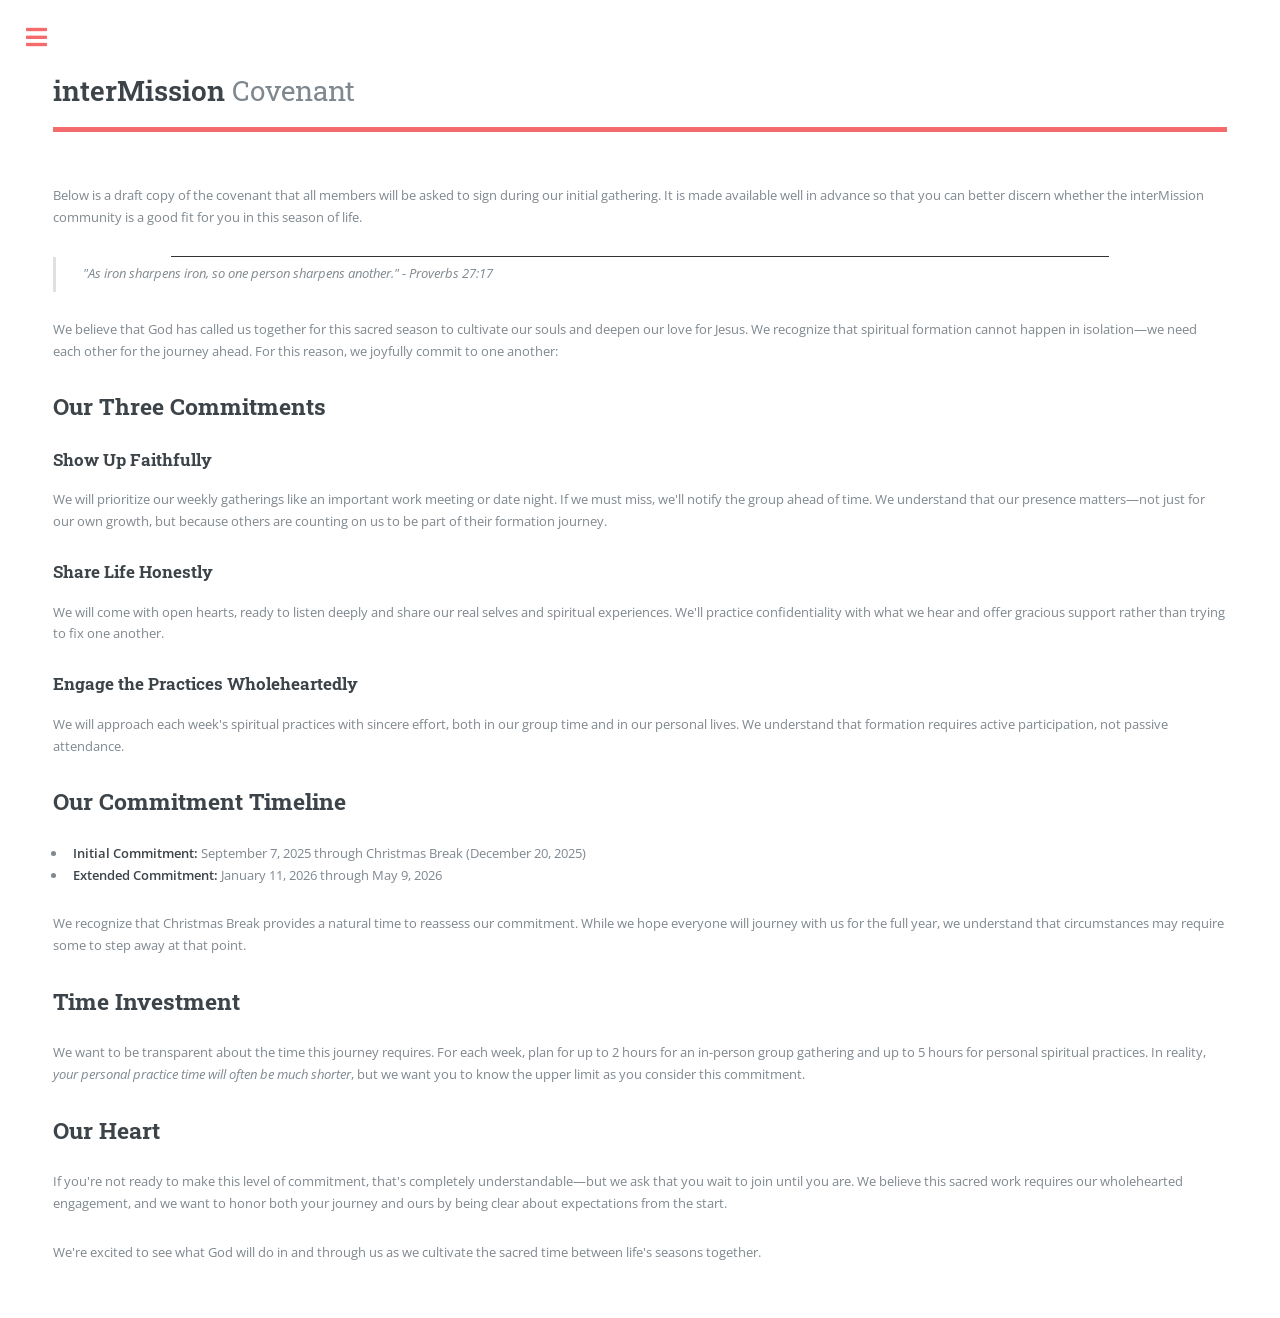
==== covenant.html @ 073c4ceb "Copy entire interMission site 2026-03-30" ====
<!DOCTYPE HTML>
<!--
	interMission
-->
<html lang="en">
	<head>
		<title>interMission</title>
		<meta charset="utf-8" />
		<meta name="viewport" content="width=device-width, initial-scale=1, user-scalable=no" />
		<link rel="stylesheet" href="assets/css/main.css" />
		<link rel="apple-touch-icon" sizes="180x180" href="/apple-touch-icon.png">
		<link rel="icon" type="image/png" sizes="32x32" href="/favicon-32x32.png">
		<link rel="icon" type="image/png" sizes="16x16" href="/favicon-16x16.png">
		<link rel="manifest" href="/site.webmanifest">
	</head>
	<body class="is-preload">

		<!-- Wrapper -->
			<div id="wrapper">

				<!-- Main -->
					<div id="main">
						<div class="inner">

							<!-- Header -->
								<header id="header">
									<a href="index.html" class="logo"><strong>interMission</strong> Covenant</a>
								</header>
							<!-- Section -->
								<section>
                                    <p>Below is a draft copy of the covenant that all members will be asked to sign during our initial gathering. It is made available well in advance so that you can better discern whether the interMission community is a good fit for you in this season of life.</p>
                  
									<hr style="height:1px;border:none;color: #333;background-color: #333; width: 80%; margin: 0 auto;" />

                                    <blockquote>"As iron sharpens iron, so one person sharpens another." - Proverbs 27:17</blockquote>
                                    <p>We believe that God has called us together for this sacred season to cultivate our souls and deepen our love for Jesus. We recognize that spiritual formation cannot happen in isolation—we need each other for the journey ahead.
                                    For this reason, we joyfully commit to one another:</p>
                                    <h2>Our Three Commitments</h2>
                                    <h3>Show Up Faithfully</h3>
                                    <p>We will prioritize our weekly gatherings like an important work meeting or date night. If we must miss, we'll notify the group ahead of time. We understand that our presence matters—not just for our own growth, but because others are counting on us to be part of their formation journey.</p>
                                    <h3>Share Life Honestly</h3> 
                                    <p>We will come with open hearts, ready to listen deeply and share our real selves and spiritual experiences. We'll practice confidentiality with what we hear and offer gracious support rather than trying to fix one another.</p>
                                    <h3>Engage the Practices Wholeheartedly</h3>
                                    <p>We will approach each week's spiritual practices with sincere effort, both in our group time and in our personal lives. We understand that formation requires active participation, not passive attendance.</p>
                                    <h2>Our Commitment Timeline</h2>
                                    <ul>
                                        <li><strong>Initial Commitment:</strong> September 7, 2025 through Christmas Break (December 20, 2025)</li>
                                        <li><strong>Extended Commitment:</strong> January 11, 2026 through May 9, 2026</li>
                                    </ul>
                                    <p>We recognize that Christmas Break provides a natural time to reassess our commitment. While we hope everyone will journey with us for the full year, we understand that circumstances may require some to step away at that point.</p>
                                    <h2>Time Investment</h2>
                                    <p>We want to be transparent about the time this journey requires. For each week, plan for up to 2 hours for an in-person group gathering and up to 5 hours for personal spiritual practices. In reality, <i>your personal practice time will often be much shorter</i>, but we want you to know the upper limit as you consider this commitment.</p>
                                    <h2>Our Heart</h2>
                                    <p>If you're not ready to make this level of commitment, that's completely understandable—but we ask that you wait to join until you are. We believe this sacred work requires our wholehearted engagement, and we want to honor both your journey and ours by being clear about expectations from the start.</p>
                                    <p>We're excited to see what God will do in and through us as we cultivate the sacred time between life's seasons together.</p>

								</section>

				<!-- Sidebar container -->
					<div id="sidebar-container"></div>

			</div>

		<!-- Scripts -->
			<script src="assets/js/jquery.min.js"></script>
			<script src="assets/js/browser.min.js"></script>
			<script src="assets/js/breakpoints.min.js"></script>
			<script src="assets/js/util.js"></script>
			<script src="assets/js/main.js"></script>
			<script src="assets/js/sidebar-loader.js"></script>

	</body>
</html>
---- assets/css/main.css ----
@import url(fontawesome-all.min.css);
@import url("https://fonts.googleapis.com/css?family=Open+Sans:400,600,400italic,600italic|Roboto+Slab:400,700");
/*
	Editorial by HTML5 UP
	html5up.net | @ajlkn
	Free for personal and commercial use under the CCA 3.0 license (html5up.net/license)
*/
html, body, div, span, applet, object,
iframe, h1, h2, h3, h4, h5, h6, p, blockquote,
pre, a, abbr, acronym, address, big, cite,
code, del, dfn, em, img, ins, kbd, q, s, samp,
small, strike, strong, sub, sup, tt, var, b,
u, i, center, dl, dt, dd, ol, ul, li, fieldset,
form, label, legend, table, caption, tbody,
tfoot, thead, tr, th, td, article, aside,
canvas, details, embed, figure, figcaption,
footer, header, hgroup, menu, nav, output, ruby,
section, summary, time, mark, audio, video {
  margin: 0;
  padding: 0;
  border: 0;
  font-size: 100%;
  font: inherit;
  vertical-align: baseline; }

article, aside, details, figcaption, figure,
footer, header, hgroup, menu, nav, section {
  display: block; }

body {
  line-height: 1; }

ol, ul {
  list-style: none; }

blockquote, q {
  quotes: none; }
  blockquote:before, blockquote:after, q:before, q:after {
    content: '';
    content: none; }

table {
  border-collapse: collapse;
  border-spacing: 0; }

body {
  -webkit-text-size-adjust: none; }

mark {
  background-color: transparent;
  color: inherit; }

input::-moz-focus-inner {
  border: 0;
  padding: 0; }

input, select, textarea {
  -moz-appearance: none;
  -webkit-appearance: none;
  -ms-appearance: none;
  appearance: none; }

/* Basic */
@-ms-viewport {
  width: device-width; }

body {
  -ms-overflow-style: scrollbar; }

@media screen and (max-width: 480px) {
  html, body {
    min-width: 320px; } }

html {
  box-sizing: border-box; }

*, *:before, *:after {
  box-sizing: inherit; }

body {
  background: #ffffff; }
  body.is-preload *, body.is-preload *:before, body.is-preload *:after, body.is-resizing *, body.is-resizing *:before, body.is-resizing *:after {
    -moz-animation: none !important;
    -webkit-animation: none !important;
    -ms-animation: none !important;
    animation: none !important;
    -moz-transition: none !important;
    -webkit-transition: none !important;
    -ms-transition: none !important;
    transition: none !important; }

/* Type */
body, input, select, textarea {
  color: #7f888f;
  font-family: "Open Sans", sans-serif;
  font-size: 13pt;
  font-weight: 400;
  line-height: 1.65; }
  @media screen and (max-width: 1680px) {
    body, input, select, textarea {
      font-size: 11pt; } }
  @media screen and (max-width: 1280px) {
    body, input, select, textarea {
      font-size: 10pt; } }
  @media screen and (max-width: 360px) {
    body, input, select, textarea {
      font-size: 9pt; } }

a {
  -moz-transition: color 0.2s ease-in-out, border-bottom-color 0.2s ease-in-out;
  -webkit-transition: color 0.2s ease-in-out, border-bottom-color 0.2s ease-in-out;
  -ms-transition: color 0.2s ease-in-out, border-bottom-color 0.2s ease-in-out;
  transition: color 0.2s ease-in-out, border-bottom-color 0.2s ease-in-out;
  border-bottom: dotted 1px;
  color: #f56a6a;
  text-decoration: none; }
  a:hover {
    border-bottom-color: #f56a6a;
    color: #f56a6a !important; }
    a:hover strong {
      color: inherit; }

strong, b {
  color: #3d4449;
  font-weight: 600; }

em, i {
  font-style: italic; }

p {
  margin: 0 0 2em 0; }
  
p.indent {
  padding-left: 2em; }

ul.indent {
  padding-left: 3em; }

h1, h2, h3, h4, h5, h6 {
  color: #3d4449;
  font-family: "Roboto Slab", serif;
  font-weight: 700;
  line-height: 1.5;
  margin: 0 0 1em 0; }
  h1 a, h2 a, h3 a, h4 a, h5 a, h6 a {
    color: inherit;
    text-decoration: none;
    border-bottom: 0; }

h1 {
  font-size: 4em;
  margin: 0 0 0.5em 0;
  line-height: 1.3; }

h2 {
  font-size: 1.75em; }

h3 {
  font-size: 1.25em; }

h4 {
  font-size: 1.1em; }

h5 {
  font-size: 0.9em; }

h6 {
  font-size: 0.7em; }

@media screen and (max-width: 1680px) {
  h1 {
    font-size: 3.5em; } }

@media screen and (max-width: 980px) {
  h1 {
    font-size: 3.25em; } }

@media screen and (max-width: 736px) {
  h1 {
    font-size: 2em;
    line-height: 1.4; }
  h2 {
    font-size: 1.5em; } }

sub {
  font-size: 0.8em;
  position: relative;
  top: 0.5em; }

sup {
  font-size: 0.8em;
  position: relative;
  top: -0.5em; }

blockquote {
  border-left: solid 3px rgba(210, 215, 217, 0.75);
  font-style: italic;
  margin: 0 0 2em 0;
  padding: 0.5em 0 0.5em 2em; }

code {
  background: rgba(230, 235, 237, 0.25);
  border-radius: 0.375em;
  border: solid 1px rgba(210, 215, 217, 0.75);
  font-family: "Courier New", monospace;
  font-size: 0.9em;
  margin: 0 0.25em;
  padding: 0.25em 0.65em; }

pre {
  -webkit-overflow-scrolling: touch;
  font-family: "Courier New", monospace;
  font-size: 0.9em;
  margin: 0 0 2em 0; }
  pre code {
    display: block;
    line-height: 1.75;
    padding: 1em 1.5em;
    overflow-x: auto; }

hr {
  border: 0;
  border-bottom: solid 1px rgba(210, 215, 217, 0.75);
  margin: 2em 0; }
  hr.major {
    margin: 3em 0; }

.align-left {
  text-align: left; }

.align-center {
  text-align: center; }

.align-right {
  text-align: right; }

/* Row */
.row {
  display: flex;
  flex-wrap: wrap;
  box-sizing: border-box;
  align-items: stretch; }
  .row > * {
    box-sizing: border-box; }
  .row.gtr-uniform > * > :last-child {
    margin-bottom: 0; }
  .row.aln-left {
    justify-content: flex-start; }
  .row.aln-center {
    justify-content: center; }
  .row.aln-right {
    justify-content: flex-end; }
  .row.aln-top {
    align-items: flex-start; }
  .row.aln-middle {
    align-items: center; }
  .row.aln-bottom {
    align-items: flex-end; }
  .row > .imp {
    order: -1; }
  .row > .col-1 {
    width: 8.33333%; }
  .row > .off-1 {
    margin-left: 8.33333%; }
  .row > .col-2 {
    width: 16.66667%; }
  .row > .off-2 {
    margin-left: 16.66667%; }
  .row > .col-3 {
    width: 25%; }
  .row > .off-3 {
    margin-left: 25%; }
  .row > .col-4 {
    width: 33.33333%; }
  .row > .off-4 {
    margin-left: 33.33333%; }
  .row > .col-5 {
    width: 41.66667%; }
  .row > .off-5 {
    margin-left: 41.66667%; }
  .row > .col-6 {
    width: 50%; }
  .row > .off-6 {
    margin-left: 50%; }
  .row > .col-7 {
    width: 58.33333%; }
  .row > .off-7 {
    margin-left: 58.33333%; }
  .row > .col-8 {
    width: 66.66667%; }
  .row > .off-8 {
    margin-left: 66.66667%; }
  .row > .col-9 {
    width: 75%; }
  .row > .off-9 {
    margin-left: 75%; }
  .row > .col-10 {
    width: 83.33333%; }
  .row > .off-10 {
    margin-left: 83.33333%; }
  .row > .col-11 {
    width: 91.66667%; }
  .row > .off-11 {
    margin-left: 91.66667%; }
  .row > .col-12 {
    width: 100%; }
  .row > .off-12 {
    margin-left: 100%; }
  .row.gtr-0 {
    margin-top: 0;
    margin-left: 0em; }
    .row.gtr-0 > * {
      padding: 0 0 0 0em; }
    .row.gtr-0.gtr-uniform {
      margin-top: 0em; }
      .row.gtr-0.gtr-uniform > * {
        padding-top: 0em; }
  .row.gtr-25 {
    margin-top: 0;
    margin-left: -0.375em; }
    .row.gtr-25 > * {
      padding: 0 0 0 0.375em; }
    .row.gtr-25.gtr-uniform {
      margin-top: -0.375em; }
      .row.gtr-25.gtr-uniform > * {
        padding-top: 0.375em; }
  .row.gtr-50 {
    margin-top: 0;
    margin-left: -0.75em; }
    .row.gtr-50 > * {
      padding: 0 0 0 0.75em; }
    .row.gtr-50.gtr-uniform {
      margin-top: -0.75em; }
      .row.gtr-50.gtr-uniform > * {
        padding-top: 0.75em; }
  .row {
    margin-top: 0;
    margin-left: -1.5em; }
    .row > * {
      padding: 0 0 0 1.5em; }
    .row.gtr-uniform {
      margin-top: -1.5em; }
      .row.gtr-uniform > * {
        padding-top: 1.5em; }
  .row.gtr-150 {
    margin-top: 0;
    margin-left: -2.25em; }
    .row.gtr-150 > * {
      padding: 0 0 0 2.25em; }
    .row.gtr-150.gtr-uniform {
      margin-top: -2.25em; }
      .row.gtr-150.gtr-uniform > * {
        padding-top: 2.25em; }
  .row.gtr-200 {
    margin-top: 0;
    margin-left: -3em; }
    .row.gtr-200 > * {
      padding: 0 0 0 3em; }
    .row.gtr-200.gtr-uniform {
      margin-top: -3em; }
      .row.gtr-200.gtr-uniform > * {
        padding-top: 3em; }
  @media screen and (max-width: 1680px) {
    .row {
      display: flex;
      flex-wrap: wrap;
      box-sizing: border-box;
      align-items: stretch; }
      .row > * {
        box-sizing: border-box; }
      .row.gtr-uniform > * > :last-child {
        margin-bottom: 0; }
      .row.aln-left {
        justify-content: flex-start; }
      .row.aln-center {
        justify-content: center; }
      .row.aln-right {
        justify-content: flex-end; }
      .row.aln-top {
        align-items: flex-start; }
      .row.aln-middle {
        align-items: center; }
      .row.aln-bottom {
        align-items: flex-end; }
      .row > .imp-xlarge {
        order: -1; }
      .row > .col-1-xlarge {
        width: 8.33333%; }
      .row > .off-1-xlarge {
        margin-left: 8.33333%; }
      .row > .col-2-xlarge {
        width: 16.66667%; }
      .row > .off-2-xlarge {
        margin-left: 16.66667%; }
      .row > .col-3-xlarge {
        width: 25%; }
      .row > .off-3-xlarge {
        margin-left: 25%; }
      .row > .col-4-xlarge {
        width: 33.33333%; }
      .row > .off-4-xlarge {
        margin-left: 33.33333%; }
      .row > .col-5-xlarge {
        width: 41.66667%; }
      .row > .off-5-xlarge {
        margin-left: 41.66667%; }
      .row > .col-6-xlarge {
        width: 50%; }
      .row > .off-6-xlarge {
        margin-left: 50%; }
      .row > .col-7-xlarge {
        width: 58.33333%; }
      .row > .off-7-xlarge {
        margin-left: 58.33333%; }
      .row > .col-8-xlarge {
        width: 66.66667%; }
      .row > .off-8-xlarge {
        margin-left: 66.66667%; }
      .row > .col-9-xlarge {
        width: 75%; }
      .row > .off-9-xlarge {
        margin-left: 75%; }
      .row > .col-10-xlarge {
        width: 83.33333%; }
      .row > .off-10-xlarge {
        margin-left: 83.33333%; }
      .row > .col-11-xlarge {
        width: 91.66667%; }
      .row > .off-11-xlarge {
        margin-left: 91.66667%; }
      .row > .col-12-xlarge {
        width: 100%; }
      .row > .off-12-xlarge {
        margin-left: 100%; }
      .row.gtr-0 {
        margin-top: 0;
        margin-left: 0em; }
        .row.gtr-0 > * {
          padding: 0 0 0 0em; }
        .row.gtr-0.gtr-uniform {
          margin-top: 0em; }
          .row.gtr-0.gtr-uniform > * {
            padding-top: 0em; }
      .row.gtr-25 {
        margin-top: 0;
        margin-left: -0.375em; }
        .row.gtr-25 > * {
          padding: 0 0 0 0.375em; }
        .row.gtr-25.gtr-uniform {
          margin-top: -0.375em; }
          .row.gtr-25.gtr-uniform > * {
            padding-top: 0.375em; }
      .row.gtr-50 {
        margin-top: 0;
        margin-left: -0.75em; }
        .row.gtr-50 > * {
          padding: 0 0 0 0.75em; }
        .row.gtr-50.gtr-uniform {
          margin-top: -0.75em; }
          .row.gtr-50.gtr-uniform > * {
            padding-top: 0.75em; }
      .row {
        margin-top: 0;
        margin-left: -1.5em; }
        .row > * {
          padding: 0 0 0 1.5em; }
        .row.gtr-uniform {
          margin-top: -1.5em; }
          .row.gtr-uniform > * {
            padding-top: 1.5em; }
      .row.gtr-150 {
        margin-top: 0;
        margin-left: -2.25em; }
        .row.gtr-150 > * {
          padding: 0 0 0 2.25em; }
        .row.gtr-150.gtr-uniform {
          margin-top: -2.25em; }
          .row.gtr-150.gtr-uniform > * {
            padding-top: 2.25em; }
      .row.gtr-200 {
        margin-top: 0;
        margin-left: -3em; }
        .row.gtr-200 > * {
          padding: 0 0 0 3em; }
        .row.gtr-200.gtr-uniform {
          margin-top: -3em; }
          .row.gtr-200.gtr-uniform > * {
            padding-top: 3em; } }
  @media screen and (max-width: 1280px) {
    .row {
      display: flex;
      flex-wrap: wrap;
      box-sizing: border-box;
      align-items: stretch; }
      .row > * {
        box-sizing: border-box; }
      .row.gtr-uniform > * > :last-child {
        margin-bottom: 0; }
      .row.aln-left {
        justify-content: flex-start; }
      .row.aln-center {
        justify-content: center; }
      .row.aln-right {
        justify-content: flex-end; }
      .row.aln-top {
        align-items: flex-start; }
      .row.aln-middle {
        align-items: center; }
      .row.aln-bottom {
        align-items: flex-end; }
      .row > .imp-large {
        order: -1; }
      .row > .col-1-large {
        width: 8.33333%; }
      .row > .off-1-large {
        margin-left: 8.33333%; }
      .row > .col-2-large {
        width: 16.66667%; }
      .row > .off-2-large {
        margin-left: 16.66667%; }
      .row > .col-3-large {
        width: 25%; }
      .row > .off-3-large {
        margin-left: 25%; }
      .row > .col-4-large {
        width: 33.33333%; }
      .row > .off-4-large {
        margin-left: 33.33333%; }
      .row > .col-5-large {
        width: 41.66667%; }
      .row > .off-5-large {
        margin-left: 41.66667%; }
      .row > .col-6-large {
        width: 50%; }
      .row > .off-6-large {
        margin-left: 50%; }
      .row > .col-7-large {
        width: 58.33333%; }
      .row > .off-7-large {
        margin-left: 58.33333%; }
      .row > .col-8-large {
        width: 66.66667%; }
      .row > .off-8-large {
        margin-left: 66.66667%; }
      .row > .col-9-large {
        width: 75%; }
      .row > .off-9-large {
        margin-left: 75%; }
      .row > .col-10-large {
        width: 83.33333%; }
      .row > .off-10-large {
        margin-left: 83.33333%; }
      .row > .col-11-large {
        width: 91.66667%; }
      .row > .off-11-large {
        margin-left: 91.66667%; }
      .row > .col-12-large {
        width: 100%; }
      .row > .off-12-large {
        margin-left: 100%; }
      .row.gtr-0 {
        margin-top: 0;
        margin-left: 0em; }
        .row.gtr-0 > * {
          padding: 0 0 0 0em; }
        .row.gtr-0.gtr-uniform {
          margin-top: 0em; }
          .row.gtr-0.gtr-uniform > * {
            padding-top: 0em; }
      .row.gtr-25 {
        margin-top: 0;
        margin-left: -0.375em; }
        .row.gtr-25 > * {
          padding: 0 0 0 0.375em; }
        .row.gtr-25.gtr-uniform {
          margin-top: -0.375em; }
          .row.gtr-25.gtr-uniform > * {
            padding-top: 0.375em; }
      .row.gtr-50 {
        margin-top: 0;
        margin-left: -0.75em; }
        .row.gtr-50 > * {
          padding: 0 0 0 0.75em; }
        .row.gtr-50.gtr-uniform {
          margin-top: -0.75em; }
          .row.gtr-50.gtr-uniform > * {
            padding-top: 0.75em; }
      .row {
        margin-top: 0;
        margin-left: -1.5em; }
        .row > * {
          padding: 0 0 0 1.5em; }
        .row.gtr-uniform {
          margin-top: -1.5em; }
          .row.gtr-uniform > * {
            padding-top: 1.5em; }
      .row.gtr-150 {
        margin-top: 0;
        margin-left: -2.25em; }
        .row.gtr-150 > * {
          padding: 0 0 0 2.25em; }
        .row.gtr-150.gtr-uniform {
          margin-top: -2.25em; }
          .row.gtr-150.gtr-uniform > * {
            padding-top: 2.25em; }
      .row.gtr-200 {
        margin-top: 0;
        margin-left: -3em; }
        .row.gtr-200 > * {
          padding: 0 0 0 3em; }
        .row.gtr-200.gtr-uniform {
          margin-top: -3em; }
          .row.gtr-200.gtr-uniform > * {
            padding-top: 3em; } }
  @media screen and (max-width: 980px) {
    .row {
      display: flex;
      flex-wrap: wrap;
      box-sizing: border-box;
      align-items: stretch; }
      .row > * {
        box-sizing: border-box; }
      .row.gtr-uniform > * > :last-child {
        margin-bottom: 0; }
      .row.aln-left {
        justify-content: flex-start; }
      .row.aln-center {
        justify-content: center; }
      .row.aln-right {
        justify-content: flex-end; }
      .row.aln-top {
        align-items: flex-start; }
      .row.aln-middle {
        align-items: center; }
      .row.aln-bottom {
        align-items: flex-end; }
      .row > .imp-medium {
        order: -1; }
      .row > .col-1-medium {
        width: 8.33333%; }
      .row > .off-1-medium {
        margin-left: 8.33333%; }
      .row > .col-2-medium {
        width: 16.66667%; }
      .row > .off-2-medium {
        margin-left: 16.66667%; }
      .row > .col-3-medium {
        width: 25%; }
      .row > .off-3-medium {
        margin-left: 25%; }
      .row > .col-4-medium {
        width: 33.33333%; }
      .row > .off-4-medium {
        margin-left: 33.33333%; }
      .row > .col-5-medium {
        width: 41.66667%; }
      .row > .off-5-medium {
        margin-left: 41.66667%; }
      .row > .col-6-medium {
        width: 50%; }
      .row > .off-6-medium {
        margin-left: 50%; }
      .row > .col-7-medium {
        width: 58.33333%; }
      .row > .off-7-medium {
        margin-left: 58.33333%; }
      .row > .col-8-medium {
        width: 66.66667%; }
      .row > .off-8-medium {
        margin-left: 66.66667%; }
      .row > .col-9-medium {
        width: 75%; }
      .row > .off-9-medium {
        margin-left: 75%; }
      .row > .col-10-medium {
        width: 83.33333%; }
      .row > .off-10-medium {
        margin-left: 83.33333%; }
      .row > .col-11-medium {
        width: 91.66667%; }
      .row > .off-11-medium {
        margin-left: 91.66667%; }
      .row > .col-12-medium {
        width: 100%; }
      .row > .off-12-medium {
        margin-left: 100%; }
      .row.gtr-0 {
        margin-top: 0;
        margin-left: 0em; }
        .row.gtr-0 > * {
          padding: 0 0 0 0em; }
        .row.gtr-0.gtr-uniform {
          margin-top: 0em; }
          .row.gtr-0.gtr-uniform > * {
            padding-top: 0em; }
      .row.gtr-25 {
        margin-top: 0;
        margin-left: -0.375em; }
        .row.gtr-25 > * {
          padding: 0 0 0 0.375em; }
        .row.gtr-25.gtr-uniform {
          margin-top: -0.375em; }
          .row.gtr-25.gtr-uniform > * {
            padding-top: 0.375em; }
      .row.gtr-50 {
        margin-top: 0;
        margin-left: -0.75em; }
        .row.gtr-50 > * {
          padding: 0 0 0 0.75em; }
        .row.gtr-50.gtr-uniform {
          margin-top: -0.75em; }
          .row.gtr-50.gtr-uniform > * {
            padding-top: 0.75em; }
      .row {
        margin-top: 0;
        margin-left: -1.5em; }
        .row > * {
          padding: 0 0 0 1.5em; }
        .row.gtr-uniform {
          margin-top: -1.5em; }
          .row.gtr-uniform > * {
            padding-top: 1.5em; }
      .row.gtr-150 {
        margin-top: 0;
        margin-left: -2.25em; }
        .row.gtr-150 > * {
          padding: 0 0 0 2.25em; }
        .row.gtr-150.gtr-uniform {
          margin-top: -2.25em; }
          .row.gtr-150.gtr-uniform > * {
            padding-top: 2.25em; }
      .row.gtr-200 {
        margin-top: 0;
        margin-left: -3em; }
        .row.gtr-200 > * {
          padding: 0 0 0 3em; }
        .row.gtr-200.gtr-uniform {
          margin-top: -3em; }
          .row.gtr-200.gtr-uniform > * {
            padding-top: 3em; } }
  @media screen and (max-width: 736px) {
    .row {
      display: flex;
      flex-wrap: wrap;
      box-sizing: border-box;
      align-items: stretch; }
      .row > * {
        box-sizing: border-box; }
      .row.gtr-uniform > * > :last-child {
        margin-bottom: 0; }
      .row.aln-left {
        justify-content: flex-start; }
      .row.aln-center {
        justify-content: center; }
      .row.aln-right {
        justify-content: flex-end; }
      .row.aln-top {
        align-items: flex-start; }
      .row.aln-middle {
        align-items: center; }
      .row.aln-bottom {
        align-items: flex-end; }
      .row > .imp-small {
        order: -1; }
      .row > .col-1-small {
        width: 8.33333%; }
      .row > .off-1-small {
        margin-left: 8.33333%; }
      .row > .col-2-small {
        width: 16.66667%; }
      .row > .off-2-small {
        margin-left: 16.66667%; }
      .row > .col-3-small {
        width: 25%; }
      .row > .off-3-small {
        margin-left: 25%; }
      .row > .col-4-small {
        width: 33.33333%; }
      .row > .off-4-small {
        margin-left: 33.33333%; }
      .row > .col-5-small {
        width: 41.66667%; }
      .row > .off-5-small {
        margin-left: 41.66667%; }
      .row > .col-6-small {
        width: 50%; }
      .row > .off-6-small {
        margin-left: 50%; }
      .row > .col-7-small {
        width: 58.33333%; }
      .row > .off-7-small {
        margin-left: 58.33333%; }
      .row > .col-8-small {
        width: 66.66667%; }
      .row > .off-8-small {
        margin-left: 66.66667%; }
      .row > .col-9-small {
        width: 75%; }
      .row > .off-9-small {
        margin-left: 75%; }
      .row > .col-10-small {
        width: 83.33333%; }
      .row > .off-10-small {
        margin-left: 83.33333%; }
      .row > .col-11-small {
        width: 91.66667%; }
      .row > .off-11-small {
        margin-left: 91.66667%; }
      .row > .col-12-small {
        width: 100%; }
      .row > .off-12-small {
        margin-left: 100%; }
      .row.gtr-0 {
        margin-top: 0;
        margin-left: 0em; }
        .row.gtr-0 > * {
          padding: 0 0 0 0em; }
        .row.gtr-0.gtr-uniform {
          margin-top: 0em; }
          .row.gtr-0.gtr-uniform > * {
            padding-top: 0em; }
      .row.gtr-25 {
        margin-top: 0;
        margin-left: -0.375em; }
        .row.gtr-25 > * {
          padding: 0 0 0 0.375em; }
        .row.gtr-25.gtr-uniform {
          margin-top: -0.375em; }
          .row.gtr-25.gtr-uniform > * {
            padding-top: 0.375em; }
      .row.gtr-50 {
        margin-top: 0;
        margin-left: -0.75em; }
        .row.gtr-50 > * {
          padding: 0 0 0 0.75em; }
        .row.gtr-50.gtr-uniform {
          margin-top: -0.75em; }
          .row.gtr-50.gtr-uniform > * {
            padding-top: 0.75em; }
      .row {
        margin-top: 0;
        margin-left: -1.5em; }
        .row > * {
          padding: 0 0 0 1.5em; }
        .row.gtr-uniform {
          margin-top: -1.5em; }
          .row.gtr-uniform > * {
            padding-top: 1.5em; }
      .row.gtr-150 {
        margin-top: 0;
        margin-left: -2.25em; }
        .row.gtr-150 > * {
          padding: 0 0 0 2.25em; }
        .row.gtr-150.gtr-uniform {
          margin-top: -2.25em; }
          .row.gtr-150.gtr-uniform > * {
            padding-top: 2.25em; }
      .row.gtr-200 {
        margin-top: 0;
        margin-left: -3em; }
        .row.gtr-200 > * {
          padding: 0 0 0 3em; }
        .row.gtr-200.gtr-uniform {
          margin-top: -3em; }
          .row.gtr-200.gtr-uniform > * {
            padding-top: 3em; } }
  @media screen and (max-width: 480px) {
    .row {
      display: flex;
      flex-wrap: wrap;
      box-sizing: border-box;
      align-items: stretch; }
      .row > * {
        box-sizing: border-box; }
      .row.gtr-uniform > * > :last-child {
        margin-bottom: 0; }
      .row.aln-left {
        justify-content: flex-start; }
      .row.aln-center {
        justify-content: center; }
      .row.aln-right {
        justify-content: flex-end; }
      .row.aln-top {
        align-items: flex-start; }
      .row.aln-middle {
        align-items: center; }
      .row.aln-bottom {
        align-items: flex-end; }
      .row > .imp-xsmall {
        order: -1; }
      .row > .col-1-xsmall {
        width: 8.33333%; }
      .row > .off-1-xsmall {
        margin-left: 8.33333%; }
      .row > .col-2-xsmall {
        width: 16.66667%; }
      .row > .off-2-xsmall {
        margin-left: 16.66667%; }
      .row > .col-3-xsmall {
        width: 25%; }
      .row > .off-3-xsmall {
        margin-left: 25%; }
      .row > .col-4-xsmall {
        width: 33.33333%; }
      .row > .off-4-xsmall {
        margin-left: 33.33333%; }
      .row > .col-5-xsmall {
        width: 41.66667%; }
      .row > .off-5-xsmall {
        margin-left: 41.66667%; }
      .row > .col-6-xsmall {
        width: 50%; }
      .row > .off-6-xsmall {
        margin-left: 50%; }
      .row > .col-7-xsmall {
        width: 58.33333%; }
      .row > .off-7-xsmall {
        margin-left: 58.33333%; }
      .row > .col-8-xsmall {
        width: 66.66667%; }
      .row > .off-8-xsmall {
        margin-left: 66.66667%; }
      .row > .col-9-xsmall {
        width: 75%; }
      .row > .off-9-xsmall {
        margin-left: 75%; }
      .row > .col-10-xsmall {
        width: 83.33333%; }
      .row > .off-10-xsmall {
        margin-left: 83.33333%; }
      .row > .col-11-xsmall {
        width: 91.66667%; }
      .row > .off-11-xsmall {
        margin-left: 91.66667%; }
      .row > .col-12-xsmall {
        width: 100%; }
      .row > .off-12-xsmall {
        margin-left: 100%; }
      .row.gtr-0 {
        margin-top: 0;
        margin-left: 0em; }
        .row.gtr-0 > * {
          padding: 0 0 0 0em; }
        .row.gtr-0.gtr-uniform {
          margin-top: 0em; }
          .row.gtr-0.gtr-uniform > * {
            padding-top: 0em; }
      .row.gtr-25 {
        margin-top: 0;
        margin-left: -0.375em; }
        .row.gtr-25 > * {
          padding: 0 0 0 0.375em; }
        .row.gtr-25.gtr-uniform {
          margin-top: -0.375em; }
          .row.gtr-25.gtr-uniform > * {
            padding-top: 0.375em; }
      .row.gtr-50 {
        margin-top: 0;
        margin-left: -0.75em; }
        .row.gtr-50 > * {
          padding: 0 0 0 0.75em; }
        .row.gtr-50.gtr-uniform {
          margin-top: -0.75em; }
          .row.gtr-50.gtr-uniform > * {
            padding-top: 0.75em; }
      .row {
        margin-top: 0;
        margin-left: -1.5em; }
        .row > * {
          padding: 0 0 0 1.5em; }
        .row.gtr-uniform {
          margin-top: -1.5em; }
          .row.gtr-uniform > * {
            padding-top: 1.5em; }
      .row.gtr-150 {
        margin-top: 0;
        margin-left: -2.25em; }
        .row.gtr-150 > * {
          padding: 0 0 0 2.25em; }
        .row.gtr-150.gtr-uniform {
          margin-top: -2.25em; }
          .row.gtr-150.gtr-uniform > * {
            padding-top: 2.25em; }
      .row.gtr-200 {
        margin-top: 0;
        margin-left: -3em; }
        .row.gtr-200 > * {
          padding: 0 0 0 3em; }
        .row.gtr-200.gtr-uniform {
          margin-top: -3em; }
          .row.gtr-200.gtr-uniform > * {
            padding-top: 3em; } }

/* Section/Article */
section.special, article.special {
  text-align: center; }

header p {
  font-family: "Roboto Slab", serif;
  font-size: 1em;
  font-weight: 400;
  letter-spacing: 0.075em;
  margin-top: -0.5em;
  text-transform: uppercase; }

header.major > :last-child {
  border-bottom: solid 3px #f56a6a;
  display: inline-block;
  margin: 0 0 2em 0;
  padding: 0 0.75em 0.5em 0; }

header.main > :last-child {
  margin: 0 0 1em 0; }

/* Form */
form {
  margin: 0 0 2em 0; }

label {
  color: #3d4449;
  display: block;
  font-size: 0.9em;
  font-weight: 600;
  margin: 0 0 1em 0; }

input[type="text"],
input[type="password"],
input[type="email"],
input[type="tel"],
input[type="search"],
input[type="url"],
select,
textarea {
  -moz-appearance: none;
  -webkit-appearance: none;
  -ms-appearance: none;
  appearance: none;
  background: #ffffff;
  border-radius: 0.375em;
  border: none;
  border: solid 1px rgba(210, 215, 217, 0.75);
  color: inherit;
  display: block;
  outline: 0;
  padding: 0 1em;
  text-decoration: none;
  width: 100%; }
  input[type="text"]:invalid,
  input[type="password"]:invalid,
  input[type="email"]:invalid,
  input[type="tel"]:invalid,
  input[type="search"]:invalid,
  input[type="url"]:invalid,
  select:invalid,
  textarea:invalid {
    box-shadow: none; }
  input[type="text"]:focus,
  input[type="password"]:focus,
  input[type="email"]:focus,
  input[type="tel"]:focus,
  input[type="search"]:focus,
  input[type="url"]:focus,
  select:focus,
  textarea:focus {
    border-color: #f56a6a;
    box-shadow: 0 0 0 1px #f56a6a; }

select {
  background-image: url("data:image/svg+xml;charset=utf8,%3Csvg xmlns='http://www.w3.org/2000/svg' width='40' height='40' preserveAspectRatio='none' viewBox='0 0 40 40'%3E%3Cpath d='M9.4,12.3l10.4,10.4l10.4-10.4c0.2-0.2,0.5-0.4,0.9-0.4c0.3,0,0.6,0.1,0.9,0.4l3.3,3.3c0.2,0.2,0.4,0.5,0.4,0.9 c0,0.4-0.1,0.6-0.4,0.9L20.7,31.9c-0.2,0.2-0.5,0.4-0.9,0.4c-0.3,0-0.6-0.1-0.9-0.4L4.3,17.3c-0.2-0.2-0.4-0.5-0.4-0.9 c0-0.4,0.1-0.6,0.4-0.9l3.3-3.3c0.2-0.2,0.5-0.4,0.9-0.4S9.1,12.1,9.4,12.3z' fill='rgba(210, 215, 217, 0.75)' /%3E%3C/svg%3E");
  background-size: 1.25em;
  background-repeat: no-repeat;
  background-position: calc(100% - 1em) center;
  height: 2.75em;
  padding-right: 2.75em;
  text-overflow: ellipsis; }
  select option {
    color: #3d4449;
    background: #ffffff; }
  select:focus::-ms-value {
    background-color: transparent; }
  select::-ms-expand {
    display: none; }

input[type="text"],
input[type="password"],
input[type="email"],
input[type="tel"],
input[type="search"],
input[type="url"],
select {
  height: 2.75em; }

textarea {
  padding: 0.75em 1em; }

input[type="checkbox"],
input[type="radio"] {
  -moz-appearance: none;
  -webkit-appearance: none;
  -ms-appearance: none;
  appearance: none;
  display: block;
  float: left;
  margin-right: -2em;
  opacity: 0;
  width: 1em;
  z-index: -1; }
  input[type="checkbox"] + label,
  input[type="radio"] + label {
    text-decoration: none;
    color: #7f888f;
    cursor: pointer;
    display: inline-block;
    font-size: 1em;
    font-weight: 400;
    padding-left: 2.4em;
    padding-right: 0.75em;
    position: relative; }
    input[type="checkbox"] + label:before,
    input[type="radio"] + label:before {
      -moz-osx-font-smoothing: grayscale;
      -webkit-font-smoothing: antialiased;
      display: inline-block;
      font-style: normal;
      font-variant: normal;
      text-rendering: auto;
      line-height: 1;
      text-transform: none !important;
      font-family: 'Font Awesome 5 Free';
      font-weight: 900; }
    input[type="checkbox"] + label:before,
    input[type="radio"] + label:before {
      background: #ffffff;
      border-radius: 0.375em;
      border: solid 1px rgba(210, 215, 217, 0.75);
      content: '';
      display: inline-block;
      font-size: 0.8em;
      height: 2.0625em;
      left: 0;
      line-height: 2.0625em;
      position: absolute;
      text-align: center;
      top: 0;
      width: 2.0625em; }
  input[type="checkbox"]:checked + label:before,
  input[type="radio"]:checked + label:before {
    background: #3d4449;
    border-color: #3d4449;
    color: #ffffff;
    content: '\f00c'; }
  input[type="checkbox"]:focus + label:before,
  input[type="radio"]:focus + label:before {
    border-color: #f56a6a;
    box-shadow: 0 0 0 1px #f56a6a; }

input[type="checkbox"] + label:before {
  border-radius: 0.375em; }

input[type="radio"] + label:before {
  border-radius: 100%; }

::-webkit-input-placeholder {
  color: #9fa3a6 !important;
  opacity: 1.0; }

:-moz-placeholder {
  color: #9fa3a6 !important;
  opacity: 1.0; }

::-moz-placeholder {
  color: #9fa3a6 !important;
  opacity: 1.0; }

:-ms-input-placeholder {
  color: #9fa3a6 !important;
  opacity: 1.0; }

/* Box */
.box {
  border-radius: 0.375em;
  border: solid 1px rgba(210, 215, 217, 0.75);
  margin-bottom: 2em;
  padding: 1.5em; }
  .box > :last-child,
  .box > :last-child > :last-child,
  .box > :last-child > :last-child > :last-child {
    margin-bottom: 0; }
  .box.alt {
    border: 0;
    border-radius: 0;
    padding: 0; }

/* Icon */
.icon {
  text-decoration: none;
  border-bottom: none;
  position: relative; }
  .icon:before {
    -moz-osx-font-smoothing: grayscale;
    -webkit-font-smoothing: antialiased;
    display: inline-block;
    font-style: normal;
    font-variant: normal;
    text-rendering: auto;
    line-height: 1;
    text-transform: none !important;
    font-family: 'Font Awesome 5 Free';
    font-weight: 400; }
  .icon > .label {
    display: none; }
  .icon:before {
    line-height: inherit; }
  .icon.solid:before {
    font-weight: 900; }
  .icon.brands:before {
    font-family: 'Font Awesome 5 Brands'; }

/* Image */
.image {
  border-radius: 0.375em;
  border: 0;
  display: inline-block;
  position: relative; }
  .image img {
    border-radius: 0.375em;
    display: block; }
  .image.left, .image.right {
    max-width: 40%; }
    .image.left img, .image.right img {
      width: 100%; }
  .image.left {
    float: left;
    padding: 0 1.5em 1em 0;
    top: 0.25em; }
  .image.right {
    float: right;
    padding: 0 0 1em 1.5em;
    top: 0.25em; }
  .image.fit {
    display: block;
    margin: 0 0 2em 0;
    width: 100%; }
    .image.fit img {
      width: 100%; }
  .image.main {
    display: block;
    margin: 0 0 3em 0;
    width: 100%; }
    .image.main img {
      width: 100%; }

a.image {
  overflow: hidden; }
  a.image img {
    -moz-transition: -moz-transform 0.2s ease;
    -webkit-transition: -webkit-transform 0.2s ease;
    -ms-transition: -ms-transform 0.2s ease;
    transition: transform 0.2s ease; }
  a.image:hover img {
    -moz-transform: scale(1.075);
    -webkit-transform: scale(1.075);
    -ms-transform: scale(1.075);
    transform: scale(1.075); }

/* List */
ol {
  list-style: decimal;
  margin: 0 0 2em 0;
  padding-left: 1.25em; }
  ol li {
    padding-left: 0.25em; }

ul {
  list-style: disc;
  margin: 0 0 2em 0;
  padding-left: 1em; }
  ul li {
    padding-left: 0.5em; }
  ul.alt {
    list-style: none;
    padding-left: 0; }
    ul.alt li {
      border-top: solid 1px rgba(210, 215, 217, 0.75);
      padding: 0.5em 0; }
      ul.alt li:first-child {
        border-top: 0;
        padding-top: 0; }

dl {
  margin: 0 0 2em 0; }
  dl dt {
    display: block;
    font-weight: 600;
    margin: 0 0 1em 0; }
  dl dd {
    margin-left: 2em; }

/* Actions */
ul.actions {
  display: -moz-flex;
  display: -webkit-flex;
  display: -ms-flex;
  display: flex;
  cursor: default;
  list-style: none;
  margin-left: -1em;
  padding-left: 0; }
  ul.actions li {
    padding: 0 0 0 1em;
    vertical-align: middle; }
  ul.actions.special {
    -moz-justify-content: center;
    -webkit-justify-content: center;
    -ms-justify-content: center;
    justify-content: center;
    width: 100%;
    margin-left: 0; }
    ul.actions.special li:first-child {
      padding-left: 0; }
  ul.actions.stacked {
    -moz-flex-direction: column;
    -webkit-flex-direction: column;
    -ms-flex-direction: column;
    flex-direction: column;
    margin-left: 0; }
    ul.actions.stacked li {
      padding: 1.3em 0 0 0; }
      ul.actions.stacked li:first-child {
        padding-top: 0; }
  ul.actions.fit {
    width: calc(100% + 1em); }
    ul.actions.fit li {
      -moz-flex-grow: 1;
      -webkit-flex-grow: 1;
      -ms-flex-grow: 1;
      flex-grow: 1;
      -moz-flex-shrink: 1;
      -webkit-flex-shrink: 1;
      -ms-flex-shrink: 1;
      flex-shrink: 1;
      width: 100%; }
      ul.actions.fit li > * {
        width: 100%; }
    ul.actions.fit.stacked {
      width: 100%; }

/* Icons */
ul.icons {
  cursor: default;
  list-style: none;
  padding-left: 0; }
  ul.icons li {
    display: inline-block;
    padding: 0 1em 0 0; }
    ul.icons li:last-child {
      padding-right: 0; }
    ul.icons li .icon {
      color: inherit; }
      ul.icons li .icon:before {
        font-size: 1.25em; }

/* Contact */
ul.contact {
  list-style: none;
  padding: 0; }
  ul.contact li {
    text-decoration: none;
    border-top: solid 1px rgba(210, 215, 217, 0.75);
    margin: 1.5em 0 0 0;
    padding: 1.5em 0 0 3em;
    position: relative; }
    ul.contact li:before {
      -moz-osx-font-smoothing: grayscale;
      -webkit-font-smoothing: antialiased;
      display: inline-block;
      font-style: normal;
      font-variant: normal;
      text-rendering: auto;
      line-height: 1;
      text-transform: none !important;
      font-family: 'Font Awesome 5 Free';
      font-weight: 400; }
    ul.contact li:before {
      color: #f56a6a;
      display: inline-block;
      font-size: 1.5em;
      height: 1.125em;
      left: 0;
      line-height: 1.125em;
      position: absolute;
      text-align: center;
      top: 1em;
      width: 1.5em; }
    ul.contact li:first-child {
      border-top: 0;
      margin-top: 0;
      padding-top: 0; }
      ul.contact li:first-child:before {
        top: 0; }
    ul.contact li a {
      color: inherit; }

/* Pagination */
ul.pagination {
  cursor: default;
  list-style: none;
  padding-left: 0; }
  ul.pagination li {
    display: inline-block;
    padding-left: 0;
    vertical-align: middle; }
    ul.pagination li > .page {
      -moz-transition: background-color 0.2s ease-in-out, color 0.2s ease-in-out;
      -webkit-transition: background-color 0.2s ease-in-out, color 0.2s ease-in-out;
      -ms-transition: background-color 0.2s ease-in-out, color 0.2s ease-in-out;
      transition: background-color 0.2s ease-in-out, color 0.2s ease-in-out;
      border-bottom: 0;
      border-radius: 0.375em;
      display: inline-block;
      font-size: 0.8em;
      font-weight: 600;
      height: 2em;
      line-height: 2em;
      margin: 0 0.125em;
      min-width: 2em;
      padding: 0 0.5em;
      text-align: center; }
      ul.pagination li > .page.active {
        background-color: #f56a6a;
        color: #ffffff !important; }
        ul.pagination li > .page.active:hover {
          background-color: #f67878; }
        ul.pagination li > .page.active:active {
          background-color: #f45c5c; }
    ul.pagination li:first-child {
      padding-right: 0.75em; }
    ul.pagination li:last-child {
      padding-left: 0.75em; }
  @media screen and (max-width: 480px) {
    ul.pagination li:nth-child(n+2):nth-last-child(n+2) {
      display: none; }
    ul.pagination li:first-child {
      padding-right: 0; } }

/* Table */
.table-wrapper {
  -webkit-overflow-scrolling: touch;
  overflow-x: auto; }

table {
  margin: 0 0 2em 0;
  width: 100%; }
  table tbody tr {
    border: solid 1px rgba(210, 215, 217, 0.75);
    border-left: 0;
    border-right: 0; }
    table tbody tr:nth-child(2n + 1) {
      background-color: rgba(230, 235, 237, 0.25); }
  table td {
    padding: 0.75em 0.75em; }
  table th {
    color: #3d4449;
    font-size: 0.9em;
    font-weight: 600;
    padding: 0 0.75em 0.75em 0.75em;
    text-align: left; }
  table thead {
    border-bottom: solid 2px rgba(210, 215, 217, 0.75); }
  table tfoot {
    border-top: solid 2px rgba(210, 215, 217, 0.75); }
  table.alt {
    border-collapse: separate; }
    table.alt tbody tr td {
      border: solid 1px rgba(210, 215, 217, 0.75);
      border-left-width: 0;
      border-top-width: 0; }
      table.alt tbody tr td:first-child {
        border-left-width: 1px; }
    table.alt tbody tr:first-child td {
      border-top-width: 1px; }
    table.alt thead {
      border-bottom: 0; }
    table.alt tfoot {
      border-top: 0; }

/* Button */
input[type="submit"],
input[type="reset"],
input[type="button"],
button,
.button {
  -moz-appearance: none;
  -webkit-appearance: none;
  -ms-appearance: none;
  appearance: none;
  -moz-transition: background-color 0.2s ease-in-out, color 0.2s ease-in-out;
  -webkit-transition: background-color 0.2s ease-in-out, color 0.2s ease-in-out;
  -ms-transition: background-color 0.2s ease-in-out, color 0.2s ease-in-out;
  transition: background-color 0.2s ease-in-out, color 0.2s ease-in-out;
  background-color: transparent;
  border-radius: 0.375em;
  border: 0;
  box-shadow: inset 0 0 0 2px #f56a6a;
  color: #f56a6a !important;
  cursor: pointer;
  display: inline-block;
  font-family: "Roboto Slab", serif;
  font-size: 0.8em;
  font-weight: 700;
  height: 3.5em;
  letter-spacing: 0.075em;
  line-height: 3.5em;
  padding: 0 2.25em;
  text-align: center;
  text-decoration: none;
  text-transform: uppercase;
  white-space: nowrap; }
  input[type="submit"]:hover,
  input[type="reset"]:hover,
  input[type="button"]:hover,
  button:hover,
  .button:hover {
    background-color: rgba(245, 106, 106, 0.05); }
  input[type="submit"]:active,
  input[type="reset"]:active,
  input[type="button"]:active,
  button:active,
  .button:active {
    background-color: rgba(245, 106, 106, 0.15); }
  input[type="submit"].icon:before,
  input[type="reset"].icon:before,
  input[type="button"].icon:before,
  button.icon:before,
  .button.icon:before {
    margin-right: 0.5em; }
  input[type="submit"].fit,
  input[type="reset"].fit,
  input[type="button"].fit,
  button.fit,
  .button.fit {
    width: 100%; }
  input[type="submit"].small,
  input[type="reset"].small,
  input[type="button"].small,
  button.small,
  .button.small {
    font-size: 0.6em; }
  input[type="submit"].large,
  input[type="reset"].large,
  input[type="button"].large,
  button.large,
  .button.large {
    font-size: 1em;
    height: 3.65em;
    line-height: 3.65em; }
  input[type="submit"].primary,
  input[type="reset"].primary,
  input[type="button"].primary,
  button.primary,
  .button.primary {
    background-color: #f56a6a;
    box-shadow: none;
    color: #ffffff !important; }
    input[type="submit"].primary:hover,
    input[type="reset"].primary:hover,
    input[type="button"].primary:hover,
    button.primary:hover,
    .button.primary:hover {
      background-color: #f67878; }
    input[type="submit"].primary:active,
    input[type="reset"].primary:active,
    input[type="button"].primary:active,
    button.primary:active,
    .button.primary:active {
      background-color: #f45c5c; }
  input[type="submit"].disabled, input[type="submit"]:disabled,
  input[type="reset"].disabled,
  input[type="reset"]:disabled,
  input[type="button"].disabled,
  input[type="button"]:disabled,
  button.disabled,
  button:disabled,
  .button.disabled,
  .button:disabled {
    pointer-events: none;
    opacity: 0.25; }

/* Mini Posts */
.mini-posts article {
  border-top: solid 1px rgba(210, 215, 217, 0.75);
  margin-top: 2em;
  padding-top: 2em; }
  .mini-posts article .image {
    display: block;
    margin: 0 0 1.5em 0; }
    .mini-posts article .image img {
      display: block;
      width: 100%; }
  .mini-posts article:first-child {
    border-top: 0;
    margin-top: 0;
    padding-top: 0; }

/* Features */
.features {
  display: -moz-flex;
  display: -webkit-flex;
  display: -ms-flex;
  display: flex;
  -moz-flex-wrap: wrap;
  -webkit-flex-wrap: wrap;
  -ms-flex-wrap: wrap;
  flex-wrap: wrap;
  margin: 0 0 2em -3em;
  width: calc(100% + 3em); }
  .features article {
    -moz-align-items: center;
    -webkit-align-items: center;
    -ms-align-items: center;
    align-items: center;
    display: -moz-flex;
    display: -webkit-flex;
    display: -ms-flex;
    display: flex;
    margin: 0 0 3em 3em;
    position: relative;
    width: calc(50% - 3em); }
    .features article:nth-child(2n - 1) {
      margin-right: 1.5em; }
    .features article:nth-child(2n) {
      margin-left: 1.5em; }
    .features article:nth-last-child(1), .features article:nth-last-child(2) {
      margin-bottom: 0; }
    .features article .icon {
      -moz-flex-grow: 0;
      -webkit-flex-grow: 0;
      -ms-flex-grow: 0;
      flex-grow: 0;
      -moz-flex-shrink: 0;
      -webkit-flex-shrink: 0;
      -ms-flex-shrink: 0;
      flex-shrink: 0;
      display: block;
      height: 10em;
      line-height: 10em;
      margin: 0 2em 0 0;
      text-align: center;
      width: 10em; }
      .features article .icon:before {
        color: #f56a6a;
        font-size: 2.75rem;
        position: relative;
        top: 0.05em; }
      .features article .icon:after {
        -moz-transform: rotate(45deg);
        -webkit-transform: rotate(45deg);
        -ms-transform: rotate(45deg);
        transform: rotate(45deg);
        border-radius: 0.25rem;
        border: solid 2px rgba(210, 215, 217, 0.75);
        content: '';
        display: block;
        height: 7em;
        left: 50%;
        margin: -3.5em 0 0 -3.5em;
        position: absolute;
        top: 50%;
        width: 7em; }
    .features article .content {
      -moz-flex-grow: 1;
      -webkit-flex-grow: 1;
      -ms-flex-grow: 1;
      flex-grow: 1;
      -moz-flex-shrink: 1;
      -webkit-flex-shrink: 1;
      -ms-flex-shrink: 1;
      flex-shrink: 1;
      width: 100%; }
      .features article .content > :last-child {
        margin-bottom: 0; }
  @media screen and (max-width: 980px) {
    .features {
      margin: 0 0 2em 0;
      width: 100%; }
      .features article {
        margin: 0 0 3em 0;
        width: 100%; }
        .features article:nth-child(2n - 1) {
          margin-right: 0; }
        .features article:nth-child(2n) {
          margin-left: 0; }
        .features article:nth-last-child(1), .features article:nth-last-child(2) {
          margin-bottom: 3em; }
        .features article:last-child {
          margin-bottom: 0; }
        .features article .icon {
          height: 8em;
          line-height: 8em;
          width: 8em; }
          .features article .icon:before {
            font-size: 2.25rem; }
          .features article .icon:after {
            height: 6em;
            margin: -3em 0 0 -3em;
            width: 6em; } }
  @media screen and (max-width: 480px) {
    .features article {
      -moz-flex-direction: column;
      -webkit-flex-direction: column;
      -ms-flex-direction: column;
      flex-direction: column;
      -moz-align-items: -moz-flex-start;
      -webkit-align-items: -webkit-flex-start;
      -ms-align-items: -ms-flex-start;
      align-items: flex-start; }
      .features article .icon {
        height: 6em;
        line-height: 6em;
        margin: 0 0 1.5em 0;
        width: 6em; }
        .features article .icon:before {
          font-size: 1.5rem; }
        .features article .icon:after {
          height: 4em;
          margin: -2em 0 0 -2em;
          width: 4em; } }
  @media screen and (max-width: 480px) {
    .features article .icon:before {
      font-size: 1.25rem; } }

/* Posts */
.posts {
  display: -moz-flex;
  display: -webkit-flex;
  display: -ms-flex;
  display: flex;
  -moz-flex-wrap: wrap;
  -webkit-flex-wrap: wrap;
  -ms-flex-wrap: wrap;
  flex-wrap: wrap;
  margin: 0 0 2em -6em;
  width: calc(100% + 6em); }
  .posts article {
    -moz-flex-grow: 0;
    -webkit-flex-grow: 0;
    -ms-flex-grow: 0;
    flex-grow: 0;
    -moz-flex-shrink: 1;
    -webkit-flex-shrink: 1;
    -ms-flex-shrink: 1;
    flex-shrink: 1;
    margin: 0 0 6em 6em;
    position: relative;
    width: calc(33.33333% - 6em); }
    .posts article:before {
      background: rgba(210, 215, 217, 0.75);
      content: '';
      display: block;
      height: calc(100% + 6em);
      left: -3em;
      position: absolute;
      top: 0;
      width: 1px; }
    .posts article:after {
      background: rgba(210, 215, 217, 0.75);
      bottom: -3em;
      content: '';
      display: block;
      height: 1px;
      position: absolute;
      right: 0;
      width: calc(100% + 6em); }
    .posts article > :last-child {
      margin-bottom: 0; }
    .posts article .image {
      display: block;
      margin: 0 0 2em 0; }
      .posts article .image img {
        display: block;
        width: 100%; }
  @media screen and (min-width: 1681px) {
    .posts article:nth-child(3n + 1):before {
      display: none; }
    .posts article:nth-child(3n + 1):after {
      width: 100%; }
    .posts article:nth-last-child(1), .posts article:nth-last-child(2), .posts article:nth-last-child(3) {
      margin-bottom: 0; }
      .posts article:nth-last-child(1):before, .posts article:nth-last-child(2):before, .posts article:nth-last-child(3):before {
        height: 100%; }
      .posts article:nth-last-child(1):after, .posts article:nth-last-child(2):after, .posts article:nth-last-child(3):after {
        display: none; } }
  @media screen and (max-width: 1680px) {
    .posts article {
      width: calc(50% - 6em); }
      .posts article:nth-last-child(3) {
        margin-bottom: 6em; } }
  @media screen and (min-width: 481px) and (max-width: 1680px) {
    .posts article:nth-child(2n + 1):before {
      display: none; }
    .posts article:nth-child(2n + 1):after {
      width: 100%; }
    .posts article:nth-last-child(1), .posts article:nth-last-child(2) {
      margin-bottom: 0; }
      .posts article:nth-last-child(1):before, .posts article:nth-last-child(2):before {
        height: 100%; }
      .posts article:nth-last-child(1):after, .posts article:nth-last-child(2):after {
        display: none; } }
  @media screen and (max-width: 736px) {
    .posts {
      margin: 0 0 2em -4.5em;
      width: calc(100% + 4.5em); }
      .posts article {
        margin: 0 0 4.5em 4.5em;
        width: calc(50% - 4.5em); }
        .posts article:before {
          height: calc(100% + 4.5em);
          left: -2.25em; }
        .posts article:after {
          bottom: -2.25em;
          width: calc(100% + 4.5em); }
        .posts article:nth-last-child(3) {
          margin-bottom: 4.5em; } }
  @media screen and (max-width: 480px) {
    .posts {
      margin: 0 0 2em 0;
      width: 100%; }
      .posts article {
        margin: 0 0 4.5em 0;
        width: 100%; }
        .posts article:before {
          display: none; }
        .posts article:after {
          width: 100%; }
        .posts article:last-child {
          margin-bottom: 0; }
          .posts article:last-child:after {
            display: none; } }

/* Wrapper */
#wrapper {
  display: -moz-flex;
  display: -webkit-flex;
  display: -ms-flex;
  display: flex;
  -moz-flex-direction: row-reverse;
  -webkit-flex-direction: row-reverse;
  -ms-flex-direction: row-reverse;
  flex-direction: row-reverse;
  min-height: 100vh; }

/* Main */
#main {
  -moz-flex-grow: 1;
  -webkit-flex-grow: 1;
  -ms-flex-grow: 1;
  flex-grow: 1;
  -moz-flex-shrink: 1;
  -webkit-flex-shrink: 1;
  -ms-flex-shrink: 1;
  flex-shrink: 1;
  width: 100%; }
  #main > .inner {
    padding: 0 6em 0.1em 6em ;
    margin: 0 auto;
    max-width: 110em; }
    #main > .inner > section {
      padding: 6em 0 4em 0 ;
      border-top: solid 2px rgba(210, 215, 217, 0.75); }
      #main > .inner > section:first-of-type {
        border-top: 0 !important; }
  @media screen and (max-width: 1680px) {
    #main > .inner {
      padding: 0 5em 0.1em 5em ; }
      #main > .inner > section {
        padding: 5em 0 3em 0 ; } }
  @media screen and (max-width: 1280px) {
    #main > .inner {
      padding: 0 4em 0.1em 4em ; }
      #main > .inner > section {
        padding: 4em 0 2em 0 ; } }
  @media screen and (max-width: 736px) {
    #main > .inner {
      padding: 0 2em 0.1em 2em ; }
      #main > .inner > section {
        padding: 3em 0 1em 0 ; } }

#sidebar {
  -moz-flex-grow: 0;
  -webkit-flex-grow: 0;
  -ms-flex-grow: 0;
  flex-grow: 0;
  -moz-flex-shrink: 0;
  -webkit-flex-shrink: 0;
  -ms-flex-shrink: 0;
  flex-shrink: 0;
  -moz-transition: margin-left 0.5s ease, box-shadow 0.5s ease;
  -webkit-transition: margin-left 0.5s ease, box-shadow 0.5s ease;
  -ms-transition: margin-left 0.5s ease, box-shadow 0.5s ease;
  transition: margin-left 0.5s ease, box-shadow 0.5s ease;
  background-color: #f5f6f7;
  font-size: 0.9em;
  
  /* Force mobile behavior everywhere */
  box-shadow: 0 0 5em 0 rgba(0, 0, 0, 0.175);
  height: 100%;
  left: 0;
  position: fixed;
  top: 0;
  width: 24em;
  z-index: 10000;
}

#sidebar h2 {
  font-size: 1.38889em;
}

#sidebar > .inner {
  -webkit-overflow-scrolling: touch;
  height: 100%;
  left: 0;
  overflow-x: hidden;
  overflow-y: auto;
  position: absolute;
  top: 0;
  padding: 1.66667em 1.66667em 1.33333em 1.66667em;
  width: 24em;
}

#sidebar > .inner:after {
  content: '';
  display: block;
  height: 4em;
  width: 100%;
}

#sidebar > .inner > * {
  border-bottom: solid 2px rgba(210, 215, 217, 0.75);
  margin: 0 0 3.5em 0;
  padding: 0 0 3.5em 0;
}

#sidebar > .inner > * > :last-child {
  margin-bottom: 0;
}

#sidebar > .inner > *:last-child {
  border-bottom: 0;
  margin-bottom: 0;
  padding-bottom: 0;
}

#sidebar > .inner > .alt {
  background-color: #eff1f2;
  border-bottom: 0;
  margin: -1.66667em 0 3.33333em -1.66667em;
  padding: 1.66667em;
  width: calc(100% + 3.33333em);
}

#sidebar .toggle {
  text-decoration: none;
  -moz-transition: left 0.5s ease;
  -webkit-transition: left 0.5s ease;
  -ms-transition: left 0.5s ease;
  transition: left 0.5s ease;
  -webkit-tap-highlight-color: rgba(255, 255, 255, 0);
  border: 0;
  display: block;
  height: 6.25em;
  left: 24em;
  line-height: 6.25em;
  outline: 0;
  overflow: hidden;
  position: absolute;
  text-align: center;
  text-indent: 6em;
  white-space: nowrap;
  top: 0;
  width: 6em;
  z-index: 10000;
}

#sidebar .toggle:before {
  -moz-osx-font-smoothing: grayscale;
  -webkit-font-smoothing: antialiased;
  display: inline-block;
  font-style: normal;
  font-variant: normal;
  text-rendering: auto;
  line-height: 1;
  text-transform: none !important;
  font-family: 'Font Awesome 5 Free';
  font-weight: 900;
  content: '\f0c9';
  font-size: 1.5rem;
  height: inherit;
  left: 0;
  line-height: inherit;
  position: absolute;
  text-indent: 0;
  top: 0;
  width: inherit;
}

#sidebar.inactive {
  margin-left: -24em;
  box-shadow: none;
}

body.is-preload #sidebar {
  display: none;
}

/* Header */
#header {
  display: -moz-flex;
  display: -webkit-flex;
  display: -ms-flex;
  display: flex;
  border-bottom: solid 5px #f56a6a;
  padding: 6em 0 1em 0;
  position: relative; }
  #header > * {
    -moz-flex: 1;
    -webkit-flex: 1;
    -ms-flex: 1;
    flex: 1;
    margin-bottom: 0; }
  #header .logo {
    border-bottom: 0;
    color: inherit;
    font-family: "Roboto Slab", serif;
    font-size: 2.125em; }
  #header .icons {
    text-align: right; }
  @media screen and (max-width: 1680px) {
    #header {
      padding-top: 5em; } }
  @media screen and (max-width: 736px) {
    #header {
      padding-top: 6.5em; }
      #header .logo {
        font-size: 2.25em;
        margin: 0; }
      #header .icons {
        height: 5em;
        line-height: 5em;
        position: absolute;
        right: -0.5em;
        top: 0; } }

/* Banner */
#banner {
  padding: 6em 0 4em 0 ;
  display: -moz-flex;
  display: -webkit-flex;
  display: -ms-flex;
  display: flex; }
  #banner h1 {
    margin-top: -0.125em; }
  #banner .content {
    -moz-flex-grow: 1;
    -webkit-flex-grow: 1;
    -ms-flex-grow: 1;
    flex-grow: 1;
    -moz-flex-shrink: 1;
    -webkit-flex-shrink: 1;
    -ms-flex-shrink: 1;
    flex-shrink: 1;
    width: 50%; }
  #banner .image {
    -moz-flex-grow: 0;
    -webkit-flex-grow: 0;
    -ms-flex-grow: 0;
    flex-grow: 0;
    -moz-flex-shrink: 0;
    -webkit-flex-shrink: 0;
    -ms-flex-shrink: 0;
    flex-shrink: 0;
    display: block;
    margin: 0 0 2em 4em;
    width: 50%; }
    #banner .image img {
      height: 100%;
      -moz-object-fit: cover;
      -webkit-object-fit: cover;
      -ms-object-fit: cover;
      object-fit: cover;
      -moz-object-position: center;
      -webkit-object-position: center;
      -ms-object-position: center;
      object-position: center;
      width: 100%; }
  @media screen and (orientation: portrait) {
    #banner {
      -moz-flex-direction: column-reverse;
      -webkit-flex-direction: column-reverse;
      -ms-flex-direction: column-reverse;
      flex-direction: column-reverse; }
      #banner h1 br {
        display: none; }
      #banner .content {
        -moz-flex-grow: 0;
        -webkit-flex-grow: 0;
        -ms-flex-grow: 0;
        flex-grow: 0;
        -moz-flex-shrink: 0;
        -webkit-flex-shrink: 0;
        -ms-flex-shrink: 0;
        flex-shrink: 0;
        width: 100%; }
      #banner .image {
        -moz-flex-grow: 0;
        -webkit-flex-grow: 0;
        -ms-flex-grow: 0;
        flex-grow: 0;
        -moz-flex-shrink: 0;
        -webkit-flex-shrink: 0;
        -ms-flex-shrink: 0;
        flex-shrink: 0;
        margin: 0 0 4em 0;
        height: 25em;
        max-height: 50vh;
        min-height: 18em;
        width: 100%; } }
  @media screen and (orientation: portrait) and (max-width: 480px) {
    #banner .image {
      max-height: 35vh; } }

/* Footer */
#footer .copyright {
  color: #9fa3a6;
  font-size: 0.9em; }
  #footer .copyright a {
    color: inherit; }

/* Menu */
#menu ul {
  -moz-user-select: none;
  -webkit-user-select: none;
  -ms-user-select: none;
  user-select: none;
  color: #3d4449;
  font-family: "Roboto Slab", serif;
  font-weight: 400;
  letter-spacing: 0.075em;
  list-style: none;
  margin-bottom: 0;
  padding: 0;
  text-transform: uppercase; }
  #menu ul a, #menu ul span {
    border-bottom: 0;
    color: inherit;
    cursor: pointer;
    display: block;
    font-size: 0.9em;
    padding: 0.625em 0; }
    #menu ul a:hover, #menu ul span:hover {
      color: #f56a6a; }
    #menu ul a.opener, #menu ul span.opener {
      -moz-transition: color 0.2s ease-in-out;
      -webkit-transition: color 0.2s ease-in-out;
      -ms-transition: color 0.2s ease-in-out;
      transition: color 0.2s ease-in-out;
      text-decoration: none;
      -webkit-tap-highlight-color: rgba(255, 255, 255, 0);
      position: relative; }
      #menu ul a.opener:before, #menu ul span.opener:before {
        -moz-osx-font-smoothing: grayscale;
        -webkit-font-smoothing: antialiased;
        display: inline-block;
        font-style: normal;
        font-variant: normal;
        text-rendering: auto;
        line-height: 1;
        text-transform: none !important;
        font-family: 'Font Awesome 5 Free';
        font-weight: 900; }
      #menu ul a.opener:before, #menu ul span.opener:before {
        -moz-transition: color 0.2s ease-in-out, -moz-transform 0.2s ease-in-out;
        -webkit-transition: color 0.2s ease-in-out, -webkit-transform 0.2s ease-in-out;
        -ms-transition: color 0.2s ease-in-out, -ms-transform 0.2s ease-in-out;
        transition: color 0.2s ease-in-out, transform 0.2s ease-in-out;
        color: #9fa3a6;
        content: '\f078';
        position: absolute;
        right: 0; }
      #menu ul a.opener:hover:before, #menu ul span.opener:hover:before {
        color: #f56a6a; }
      #menu ul a.opener.active + ul, #menu ul span.opener.active + ul {
        display: block; }
      #menu ul a.opener.active:before, #menu ul span.opener.active:before {
        -moz-transform: rotate(-180deg);
        -webkit-transform: rotate(-180deg);
        -ms-transform: rotate(-180deg);
        transform: rotate(-180deg); }

#menu > ul > li {
  border-top: solid 1px rgba(210, 215, 217, 0.75);
  margin: 0.5em 0 0 0;
  padding: 0.5em 0 0 0; }
  #menu > ul > li > ul {
    color: #9fa3a6;
    display: none;
    margin: 0.5em 0 1.5em 0;
    padding-left: 1em; }
    #menu > ul > li > ul a, #menu > ul > li > ul span {
      font-size: 0.8em; }
    #menu > ul > li > ul > li {
      margin: 0.125em 0 0 0;
      padding: 0.125em 0 0 0; }
  #menu > ul > li:first-child {
    border-top: 0;
    margin-top: 0;
    padding-top: 0; }

    /* Weekly Practices Collapsible Styles */
.week-item {
    margin-bottom: 2em;
}

.week-header {
    cursor: pointer;
    padding: 1em 1.5em;
    background-color: rgba(230, 235, 237, 0.25);
    border: solid 1px rgba(210, 215, 217, 0.75);
    border-radius: 0.375em;
    margin-bottom: 0;
    transition: background-color 0.2s ease-in-out;
}

.week-header:hover {
    background-color: rgba(210, 215, 217, 0.35);
}

.week-header h2 {
    margin: 0;
    display: flex;
    justify-content: space-between;
    align-items: center;
    color: #3d4449;
    font-family: "Roboto Slab", serif;
    font-weight: 700;
}

.expand-icon {
    font-size: 0.8em;
    transition: transform 0.3s ease;
    color: #7f888f;
}

.week-header.active .expand-icon {
    transform: rotate(180deg);
}

.week-content {
    display: none;
    padding: 2em 0 0 0;
}

.week-content.active {
    display: block;
}

/* Custom Section Headers for practices.html */
.section-header {
       margin-top: 3em;
       margin-bottom: 1.5em;
       text-align: center;
   }

.section-header h3 {
    font-weight: bold;
    font-size: 1.5em;
    color: #c54545;  /* #f56a6a Red used by theme, but was too bright */
    letter-spacing: 0.075em;
    text-transform: uppercase;
}
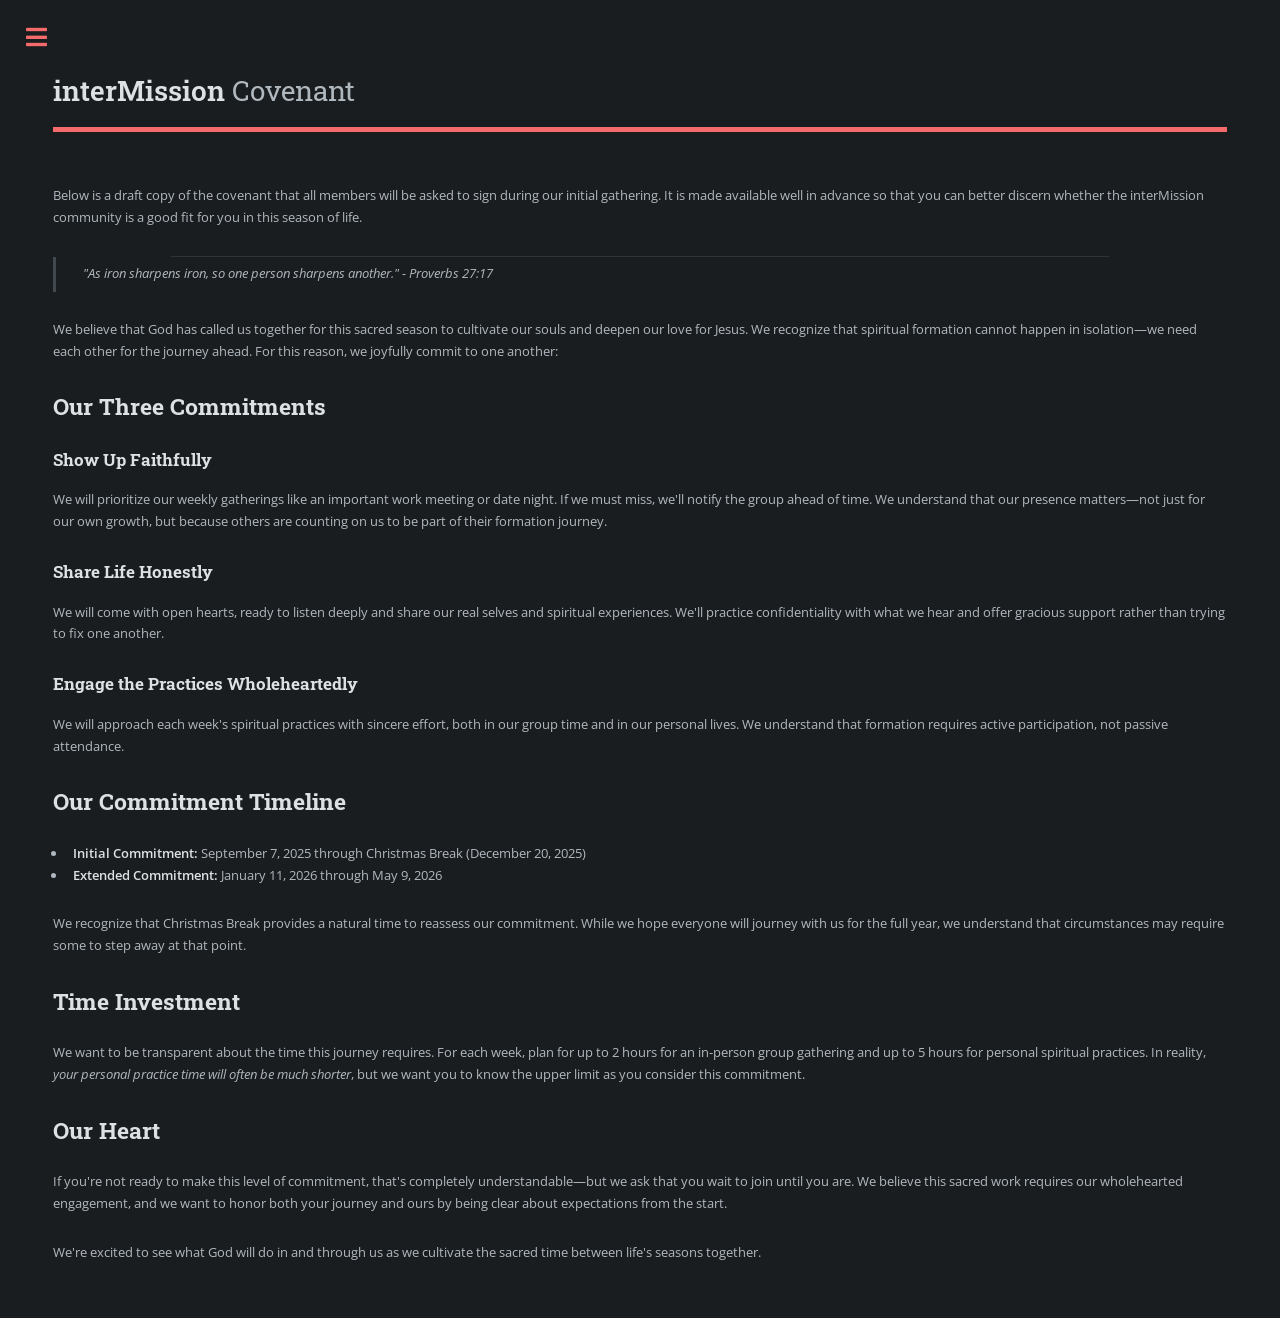
==== commit 6dbe3f61: "Added darkmode" ====
--- a/covenant.html
+++ b/covenant.html
@@ -6,6 +6,7 @@
 	<head>
 		<title>interMission</title>
 		<meta charset="utf-8" />
+		<script>(function(){var t=localStorage.getItem('theme')||'dark';document.documentElement.setAttribute('data-theme',t);})();</script>
 		<meta name="viewport" content="width=device-width, initial-scale=1, user-scalable=no" />
 		<link rel="stylesheet" href="assets/css/main.css" />
 		<link rel="apple-touch-icon" sizes="180x180" href="/apple-touch-icon.png">
@@ -68,6 +69,7 @@
 			<script src="assets/js/util.js"></script>
 			<script src="assets/js/main.js"></script>
 			<script src="assets/js/sidebar-loader.js"></script>
+			<script src="assets/js/theme-toggle.js"></script>
 
 	</body>
 </html>
--- a/assets/css/main.css
+++ b/assets/css/main.css
@@ -1,5 +1,45 @@
 @import url(fontawesome-all.min.css);
 @import url("https://fonts.googleapis.com/css?family=Open+Sans:400,600,400italic,600italic|Roboto+Slab:400,700");
+
+/* ---- CSS Custom Properties ---- */
+:root {
+  --bg:              #ffffff;
+  --bg-sidebar:      #f5f6f7;
+  --bg-sidebar-alt:  #eff1f2;
+  --bg-input:        #ffffff;
+  --bg-stripe:       rgba(230, 235, 237, 0.25);
+  --bg-stripe-hover: rgba(210, 215, 217, 0.35);
+  --text:            #7f888f;
+  --heading:         #3d4449;
+  --muted:           #9fa3a6;
+  --accent:          #f56a6a;
+  --accent-hover:    #f67878;
+  --accent-active:   #f45c5c;
+  --accent-bg-hover:   rgba(245, 106, 106, 0.05);
+  --accent-bg-active:  rgba(245, 106, 106, 0.15);
+  --border:          rgba(210, 215, 217, 0.75);
+  --section-header-color: #c54545;
+}
+
+[data-theme="dark"] {
+  --bg:              #1a1d1f;
+  --bg-sidebar:      #212529;
+  --bg-sidebar-alt:  #272b30;
+  --bg-input:        #22262a;
+  --bg-stripe:       rgba(255, 255, 255, 0.04);
+  --bg-stripe-hover: rgba(255, 255, 255, 0.07);
+  --text:            #b0b8bf;
+  --heading:         #dde1e4;
+  --muted:           #8a9299;
+  --accent:          #f56a6a;
+  --accent-hover:    #f67878;
+  --accent-active:   #f45c5c;
+  --accent-bg-hover:   rgba(245, 106, 106, 0.08);
+  --accent-bg-active:  rgba(245, 106, 106, 0.18);
+  --border:          rgba(80, 88, 95, 0.75);
+  --section-header-color: #f56a6a;
+}
+
 /*
 	Editorial by HTML5 UP
 	html5up.net | @ajlkn
@@ -78,7 +118,7 @@
   box-sizing: inherit; }
 
 body {
-  background: #ffffff; }
+  background: var(--bg); }
   body.is-preload *, body.is-preload *:before, body.is-preload *:after, body.is-resizing *, body.is-resizing *:before, body.is-resizing *:after {
     -moz-animation: none !important;
     -webkit-animation: none !important;
@@ -91,7 +131,7 @@
 
 /* Type */
 body, input, select, textarea {
-  color: #7f888f;
+  color: var(--text);
   font-family: "Open Sans", sans-serif;
   font-size: 13pt;
   font-weight: 400;
@@ -112,16 +152,16 @@
   -ms-transition: color 0.2s ease-in-out, border-bottom-color 0.2s ease-in-out;
   transition: color 0.2s ease-in-out, border-bottom-color 0.2s ease-in-out;
   border-bottom: dotted 1px;
-  color: #f56a6a;
+  color: var(--accent);
   text-decoration: none; }
   a:hover {
-    border-bottom-color: #f56a6a;
-    color: #f56a6a !important; }
+    border-bottom-color: var(--accent);
+    color: var(--accent) !important; }
     a:hover strong {
       color: inherit; }
 
 strong, b {
-  color: #3d4449;
+  color: var(--heading);
   font-weight: 600; }
 
 em, i {
@@ -137,7 +177,7 @@
   padding-left: 3em; }
 
 h1, h2, h3, h4, h5, h6 {
-  color: #3d4449;
+  color: var(--heading);
   font-family: "Roboto Slab", serif;
   font-weight: 700;
   line-height: 1.5;
@@ -193,15 +233,15 @@
   top: -0.5em; }
 
 blockquote {
-  border-left: solid 3px rgba(210, 215, 217, 0.75);
+  border-left: solid 3px var(--border);
   font-style: italic;
   margin: 0 0 2em 0;
   padding: 0.5em 0 0.5em 2em; }
 
 code {
-  background: rgba(230, 235, 237, 0.25);
+  background: var(--bg-stripe);
   border-radius: 0.375em;
-  border: solid 1px rgba(210, 215, 217, 0.75);
+  border: solid 1px var(--border);
   font-family: "Courier New", monospace;
   font-size: 0.9em;
   margin: 0 0.25em;
@@ -220,7 +260,7 @@
 
 hr {
   border: 0;
-  border-bottom: solid 1px rgba(210, 215, 217, 0.75);
+  border-bottom: solid 1px var(--border);
   margin: 2em 0; }
   hr.major {
     margin: 3em 0; }
@@ -1004,7 +1044,7 @@
   text-transform: uppercase; }
 
 header.major > :last-child {
-  border-bottom: solid 3px #f56a6a;
+  border-bottom: solid 3px var(--accent);
   display: inline-block;
   margin: 0 0 2em 0;
   padding: 0 0.75em 0.5em 0; }
@@ -1017,7 +1057,7 @@
   margin: 0 0 2em 0; }
 
 label {
-  color: #3d4449;
+  color: var(--heading);
   display: block;
   font-size: 0.9em;
   font-weight: 600;
@@ -1035,10 +1075,10 @@
   -webkit-appearance: none;
   -ms-appearance: none;
   appearance: none;
-  background: #ffffff;
+  background: var(--bg-input);
   border-radius: 0.375em;
   border: none;
-  border: solid 1px rgba(210, 215, 217, 0.75);
+  border: solid 1px var(--border);
   color: inherit;
   display: block;
   outline: 0;
@@ -1062,11 +1102,11 @@
   input[type="url"]:focus,
   select:focus,
   textarea:focus {
-    border-color: #f56a6a;
-    box-shadow: 0 0 0 1px #f56a6a; }
+    border-color: var(--accent);
+    box-shadow: 0 0 0 1px var(--accent); }
 
 select {
-  background-image: url("data:image/svg+xml;charset=utf8,%3Csvg xmlns='http://www.w3.org/2000/svg' width='40' height='40' preserveAspectRatio='none' viewBox='0 0 40 40'%3E%3Cpath d='M9.4,12.3l10.4,10.4l10.4-10.4c0.2-0.2,0.5-0.4,0.9-0.4c0.3,0,0.6,0.1,0.9,0.4l3.3,3.3c0.2,0.2,0.4,0.5,0.4,0.9 c0,0.4-0.1,0.6-0.4,0.9L20.7,31.9c-0.2,0.2-0.5,0.4-0.9,0.4c-0.3,0-0.6-0.1-0.9-0.4L4.3,17.3c-0.2-0.2-0.4-0.5-0.4-0.9 c0-0.4,0.1-0.6,0.4-0.9l3.3-3.3c0.2-0.2,0.5-0.4,0.9-0.4S9.1,12.1,9.4,12.3z' fill='rgba(210, 215, 217, 0.75)' /%3E%3C/svg%3E");
+  background-image: url("data:image/svg+xml;charset=utf8,%3Csvg xmlns='http://www.w3.org/2000/svg' width='40' height='40' preserveAspectRatio='none' viewBox='0 0 40 40'%3E%3Cpath d='M9.4,12.3l10.4,10.4l10.4-10.4c0.2-0.2,0.5-0.4,0.9-0.4c0.3,0,0.6,0.1,0.9,0.4l3.3,3.3c0.2,0.2,0.4,0.5,0.4,0.9 c0,0.4-0.1,0.6-0.4,0.9L20.7,31.9c-0.2,0.2-0.5,0.4-0.9,0.4c-0.3,0-0.6-0.1-0.9-0.4L4.3,17.3c-0.2-0.2-0.4-0.5-0.4-0.9 c0-0.4,0.1-0.6,0.4-0.9l3.3-3.3c0.2-0.2,0.5-0.4,0.9-0.4S9.1,12.1,9.4,12.3z' fill='%23d2d7d9' /%3E%3C/svg%3E");
   background-size: 1.25em;
   background-repeat: no-repeat;
   background-position: calc(100% - 1em) center;
@@ -1074,8 +1114,8 @@
   padding-right: 2.75em;
   text-overflow: ellipsis; }
   select option {
-    color: #3d4449;
-    background: #ffffff; }
+    color: var(--heading);
+    background: var(--bg-input); }
   select:focus::-ms-value {
     background-color: transparent; }
   select::-ms-expand {
@@ -1108,7 +1148,7 @@
   input[type="checkbox"] + label,
   input[type="radio"] + label {
     text-decoration: none;
-    color: #7f888f;
+    color: var(--text);
     cursor: pointer;
     display: inline-block;
     font-size: 1em;
@@ -1130,9 +1170,9 @@
       font-weight: 900; }
     input[type="checkbox"] + label:before,
     input[type="radio"] + label:before {
-      background: #ffffff;
+      background: var(--bg-input);
       border-radius: 0.375em;
-      border: solid 1px rgba(210, 215, 217, 0.75);
+      border: solid 1px var(--border);
       content: '';
       display: inline-block;
       font-size: 0.8em;
@@ -1145,14 +1185,14 @@
       width: 2.0625em; }
   input[type="checkbox"]:checked + label:before,
   input[type="radio"]:checked + label:before {
-    background: #3d4449;
-    border-color: #3d4449;
+    background: var(--heading);
+    border-color: var(--heading);
     color: #ffffff;
     content: '\f00c'; }
   input[type="checkbox"]:focus + label:before,
   input[type="radio"]:focus + label:before {
-    border-color: #f56a6a;
-    box-shadow: 0 0 0 1px #f56a6a; }
+    border-color: var(--accent);
+    box-shadow: 0 0 0 1px var(--accent); }
 
 input[type="checkbox"] + label:before {
   border-radius: 0.375em; }
@@ -1161,25 +1201,25 @@
   border-radius: 100%; }
 
 ::-webkit-input-placeholder {
-  color: #9fa3a6 !important;
+  color: var(--muted) !important;
   opacity: 1.0; }
 
 :-moz-placeholder {
-  color: #9fa3a6 !important;
+  color: var(--muted) !important;
   opacity: 1.0; }
 
 ::-moz-placeholder {
-  color: #9fa3a6 !important;
+  color: var(--muted) !important;
   opacity: 1.0; }
 
 :-ms-input-placeholder {
-  color: #9fa3a6 !important;
+  color: var(--muted) !important;
   opacity: 1.0; }
 
 /* Box */
 .box {
   border-radius: 0.375em;
-  border: solid 1px rgba(210, 215, 217, 0.75);
+  border: solid 1px var(--border);
   margin-bottom: 2em;
   padding: 1.5em; }
   .box > :last-child,
@@ -1281,7 +1321,7 @@
     list-style: none;
     padding-left: 0; }
     ul.alt li {
-      border-top: solid 1px rgba(210, 215, 217, 0.75);
+      border-top: solid 1px var(--border);
       padding: 0.5em 0; }
       ul.alt li:first-child {
         border-top: 0;
@@ -1366,7 +1406,7 @@
   padding: 0; }
   ul.contact li {
     text-decoration: none;
-    border-top: solid 1px rgba(210, 215, 217, 0.75);
+    border-top: solid 1px var(--border);
     margin: 1.5em 0 0 0;
     padding: 1.5em 0 0 3em;
     position: relative; }
@@ -1382,7 +1422,7 @@
       font-family: 'Font Awesome 5 Free';
       font-weight: 400; }
     ul.contact li:before {
-      color: #f56a6a;
+      color: var(--accent);
       display: inline-block;
       font-size: 1.5em;
       height: 1.125em;
@@ -1427,12 +1467,12 @@
       padding: 0 0.5em;
       text-align: center; }
       ul.pagination li > .page.active {
-        background-color: #f56a6a;
+        background-color: var(--accent);
         color: #ffffff !important; }
         ul.pagination li > .page.active:hover {
-          background-color: #f67878; }
+          background-color: var(--accent-hover); }
         ul.pagination li > .page.active:active {
-          background-color: #f45c5c; }
+          background-color: var(--accent-active); }
     ul.pagination li:first-child {
       padding-right: 0.75em; }
     ul.pagination li:last-child {
@@ -1452,27 +1492,27 @@
   margin: 0 0 2em 0;
   width: 100%; }
   table tbody tr {
-    border: solid 1px rgba(210, 215, 217, 0.75);
+    border: solid 1px var(--border);
     border-left: 0;
     border-right: 0; }
     table tbody tr:nth-child(2n + 1) {
-      background-color: rgba(230, 235, 237, 0.25); }
+      background-color: var(--bg-stripe); }
   table td {
     padding: 0.75em 0.75em; }
   table th {
-    color: #3d4449;
+    color: var(--heading);
     font-size: 0.9em;
     font-weight: 600;
     padding: 0 0.75em 0.75em 0.75em;
     text-align: left; }
   table thead {
-    border-bottom: solid 2px rgba(210, 215, 217, 0.75); }
+    border-bottom: solid 2px var(--border); }
   table tfoot {
-    border-top: solid 2px rgba(210, 215, 217, 0.75); }
+    border-top: solid 2px var(--border); }
   table.alt {
     border-collapse: separate; }
     table.alt tbody tr td {
-      border: solid 1px rgba(210, 215, 217, 0.75);
+      border: solid 1px var(--border);
       border-left-width: 0;
       border-top-width: 0; }
       table.alt tbody tr td:first-child {
@@ -1501,8 +1541,8 @@
   background-color: transparent;
   border-radius: 0.375em;
   border: 0;
-  box-shadow: inset 0 0 0 2px #f56a6a;
-  color: #f56a6a !important;
+  box-shadow: inset 0 0 0 2px var(--accent);
+  color: var(--accent) !important;
   cursor: pointer;
   display: inline-block;
   font-family: "Roboto Slab", serif;
@@ -1521,13 +1561,13 @@
   input[type="button"]:hover,
   button:hover,
   .button:hover {
-    background-color: rgba(245, 106, 106, 0.05); }
+    background-color: var(--accent-bg-hover); }
   input[type="submit"]:active,
   input[type="reset"]:active,
   input[type="button"]:active,
   button:active,
   .button:active {
-    background-color: rgba(245, 106, 106, 0.15); }
+    background-color: var(--accent-bg-active); }
   input[type="submit"].icon:before,
   input[type="reset"].icon:before,
   input[type="button"].icon:before,
@@ -1559,7 +1599,7 @@
   input[type="button"].primary,
   button.primary,
   .button.primary {
-    background-color: #f56a6a;
+    background-color: var(--accent);
     box-shadow: none;
     color: #ffffff !important; }
     input[type="submit"].primary:hover,
@@ -1567,13 +1607,13 @@
     input[type="button"].primary:hover,
     button.primary:hover,
     .button.primary:hover {
-      background-color: #f67878; }
+      background-color: var(--accent-hover); }
     input[type="submit"].primary:active,
     input[type="reset"].primary:active,
     input[type="button"].primary:active,
     button.primary:active,
     .button.primary:active {
-      background-color: #f45c5c; }
+      background-color: var(--accent-active); }
   input[type="submit"].disabled, input[type="submit"]:disabled,
   input[type="reset"].disabled,
   input[type="reset"]:disabled,
@@ -1588,7 +1628,7 @@
 
 /* Mini Posts */
 .mini-posts article {
-  border-top: solid 1px rgba(210, 215, 217, 0.75);
+  border-top: solid 1px var(--border);
   margin-top: 2em;
   padding-top: 2em; }
   .mini-posts article .image {
@@ -1648,7 +1688,7 @@
       text-align: center;
       width: 10em; }
       .features article .icon:before {
-        color: #f56a6a;
+        color: var(--accent);
         font-size: 2.75rem;
         position: relative;
         top: 0.05em; }
@@ -1658,7 +1698,7 @@
         -ms-transform: rotate(45deg);
         transform: rotate(45deg);
         border-radius: 0.25rem;
-        border: solid 2px rgba(210, 215, 217, 0.75);
+        border: solid 2px var(--border);
         content: '';
         display: block;
         height: 7em;
@@ -1754,7 +1794,7 @@
     position: relative;
     width: calc(33.33333% - 6em); }
     .posts article:before {
-      background: rgba(210, 215, 217, 0.75);
+      background: var(--border);
       content: '';
       display: block;
       height: calc(100% + 6em);
@@ -1763,7 +1803,7 @@
       top: 0;
       width: 1px; }
     .posts article:after {
-      background: rgba(210, 215, 217, 0.75);
+      background: var(--border);
       bottom: -3em;
       content: '';
       display: block;
@@ -1866,7 +1906,7 @@
     max-width: 110em; }
     #main > .inner > section {
       padding: 6em 0 4em 0 ;
-      border-top: solid 2px rgba(210, 215, 217, 0.75); }
+      border-top: solid 2px var(--border); }
       #main > .inner > section:first-of-type {
         border-top: 0 !important; }
   @media screen and (max-width: 1680px) {
@@ -1898,7 +1938,7 @@
   -webkit-transition: margin-left 0.5s ease, box-shadow 0.5s ease;
   -ms-transition: margin-left 0.5s ease, box-shadow 0.5s ease;
   transition: margin-left 0.5s ease, box-shadow 0.5s ease;
-  background-color: #f5f6f7;
+  background-color: var(--bg-sidebar);
   font-size: 0.9em;
   
   /* Force mobile behavior everywhere */
@@ -1935,7 +1975,7 @@
 }
 
 #sidebar > .inner > * {
-  border-bottom: solid 2px rgba(210, 215, 217, 0.75);
+  border-bottom: solid 2px var(--border);
   margin: 0 0 3.5em 0;
   padding: 0 0 3.5em 0;
 }
@@ -1951,7 +1991,7 @@
 }
 
 #sidebar > .inner > .alt {
-  background-color: #eff1f2;
+  background-color: var(--bg-sidebar-alt);
   border-bottom: 0;
   margin: -1.66667em 0 3.33333em -1.66667em;
   padding: 1.66667em;
@@ -2018,7 +2058,7 @@
   display: -webkit-flex;
   display: -ms-flex;
   display: flex;
-  border-bottom: solid 5px #f56a6a;
+  border-bottom: solid 5px var(--accent);
   padding: 6em 0 1em 0;
   position: relative; }
   #header > * {
@@ -2130,7 +2170,7 @@
 
 /* Footer */
 #footer .copyright {
-  color: #9fa3a6;
+  color: var(--muted);
   font-size: 0.9em; }
   #footer .copyright a {
     color: inherit; }
@@ -2141,7 +2181,7 @@
   -webkit-user-select: none;
   -ms-user-select: none;
   user-select: none;
-  color: #3d4449;
+  color: var(--heading);
   font-family: "Roboto Slab", serif;
   font-weight: 400;
   letter-spacing: 0.075em;
@@ -2157,7 +2197,7 @@
     font-size: 0.9em;
     padding: 0.625em 0; }
     #menu ul a:hover, #menu ul span:hover {
-      color: #f56a6a; }
+      color: var(--accent); }
     #menu ul a.opener, #menu ul span.opener {
       -moz-transition: color 0.2s ease-in-out;
       -webkit-transition: color 0.2s ease-in-out;
@@ -2182,12 +2222,12 @@
         -webkit-transition: color 0.2s ease-in-out, -webkit-transform 0.2s ease-in-out;
         -ms-transition: color 0.2s ease-in-out, -ms-transform 0.2s ease-in-out;
         transition: color 0.2s ease-in-out, transform 0.2s ease-in-out;
-        color: #9fa3a6;
+        color: var(--muted);
         content: '\f078';
         position: absolute;
         right: 0; }
       #menu ul a.opener:hover:before, #menu ul span.opener:hover:before {
-        color: #f56a6a; }
+        color: var(--accent); }
       #menu ul a.opener.active + ul, #menu ul span.opener.active + ul {
         display: block; }
       #menu ul a.opener.active:before, #menu ul span.opener.active:before {
@@ -2197,11 +2237,11 @@
         transform: rotate(-180deg); }
 
 #menu > ul > li {
-  border-top: solid 1px rgba(210, 215, 217, 0.75);
+  border-top: solid 1px var(--border);
   margin: 0.5em 0 0 0;
   padding: 0.5em 0 0 0; }
   #menu > ul > li > ul {
-    color: #9fa3a6;
+    color: var(--muted);
     display: none;
     margin: 0.5em 0 1.5em 0;
     padding-left: 1em; }
@@ -2223,15 +2263,15 @@
 .week-header {
     cursor: pointer;
     padding: 1em 1.5em;
-    background-color: rgba(230, 235, 237, 0.25);
-    border: solid 1px rgba(210, 215, 217, 0.75);
+    background-color: var(--bg-stripe);
+    border: solid 1px var(--border);
     border-radius: 0.375em;
     margin-bottom: 0;
     transition: background-color 0.2s ease-in-out;
 }
 
 .week-header:hover {
-    background-color: rgba(210, 215, 217, 0.35);
+    background-color: var(--bg-stripe-hover);
 }
 
 .week-header h2 {
@@ -2239,7 +2279,7 @@
     display: flex;
     justify-content: space-between;
     align-items: center;
-    color: #3d4449;
+    color: var(--heading);
     font-family: "Roboto Slab", serif;
     font-weight: 700;
 }
@@ -2247,7 +2287,7 @@
 .expand-icon {
     font-size: 0.8em;
     transition: transform 0.3s ease;
-    color: #7f888f;
+    color: var(--text);
 }
 
 .week-header.active .expand-icon {
@@ -2273,7 +2313,67 @@
 .section-header h3 {
     font-weight: bold;
     font-size: 1.5em;
-    color: #c54545;  /* #f56a6a Red used by theme, but was too bright */
+    color: var(--section-header-color);
     letter-spacing: 0.075em;
     text-transform: uppercase;
 }
+
+/* Theme Toggle Button */
+.theme-toggle-wrapper {
+    border-bottom: solid 1px var(--border) !important;
+    margin-bottom: 1.5em !important;
+    padding-bottom: 1.5em !important;
+}
+
+#theme-toggle-btn {
+    -moz-appearance: none;
+    -webkit-appearance: none;
+    appearance: none;
+    background: transparent;
+    border: solid 1px var(--border);
+    border-radius: 0.375em;
+    box-shadow: none;
+    color: var(--text) !important;
+    cursor: pointer;
+    display: -webkit-inline-flex;
+    display: inline-flex;
+    -webkit-align-items: center;
+    align-items: center;
+    font-family: "Roboto Slab", serif;
+    font-size: 0.75em;
+    font-weight: 400;
+    height: auto;
+    letter-spacing: 0.075em;
+    line-height: 1.5;
+    padding: 0.5em 0.85em;
+    text-transform: uppercase;
+    -moz-transition: background-color 0.2s ease-in-out, border-color 0.2s ease-in-out, color 0.2s ease-in-out;
+    -webkit-transition: background-color 0.2s ease-in-out, border-color 0.2s ease-in-out, color 0.2s ease-in-out;
+    transition: background-color 0.2s ease-in-out, border-color 0.2s ease-in-out, color 0.2s ease-in-out;
+    width: 100%;
+}
+
+#theme-toggle-btn:hover {
+    background-color: var(--accent-bg-hover);
+    border-color: var(--accent);
+    box-shadow: none;
+    color: var(--accent) !important;
+}
+
+#theme-toggle-btn i {
+    margin-right: 0.5em;
+    font-size: 1.1em;
+}
+
+/* Dark mode specific overrides */
+
+/* Checkbox check mark needs dark text on the now-light checked background */
+[data-theme="dark"] input[type="checkbox"]:checked + label:before,
+[data-theme="dark"] input[type="radio"]:checked + label:before {
+    color: var(--bg);
+}
+
+/* Select dropdown arrow — dark mode variant */
+[data-theme="dark"] select {
+    background-image: url("data:image/svg+xml;charset=utf8,%3Csvg xmlns='http://www.w3.org/2000/svg' width='40' height='40' preserveAspectRatio='none' viewBox='0 0 40 40'%3E%3Cpath d='M9.4,12.3l10.4,10.4l10.4-10.4c0.2-0.2,0.5-0.4,0.9-0.4c0.3,0,0.6,0.1,0.9,0.4l3.3,3.3c0.2,0.2,0.4,0.5,0.4,0.9 c0,0.4-0.1,0.6-0.4,0.9L20.7,31.9c-0.2,0.2-0.5,0.4-0.9,0.4c-0.3,0-0.6-0.1-0.9-0.4L4.3,17.3c-0.2-0.2-0.4-0.5-0.4-0.9 c0-0.4,0.1-0.6,0.4-0.9l3.3-3.3c0.2-0.2,0.5-0.4,0.9-0.4S9.1,12.1,9.4,12.3z' fill='%23505858' /%3E%3C/svg%3E");
+}
